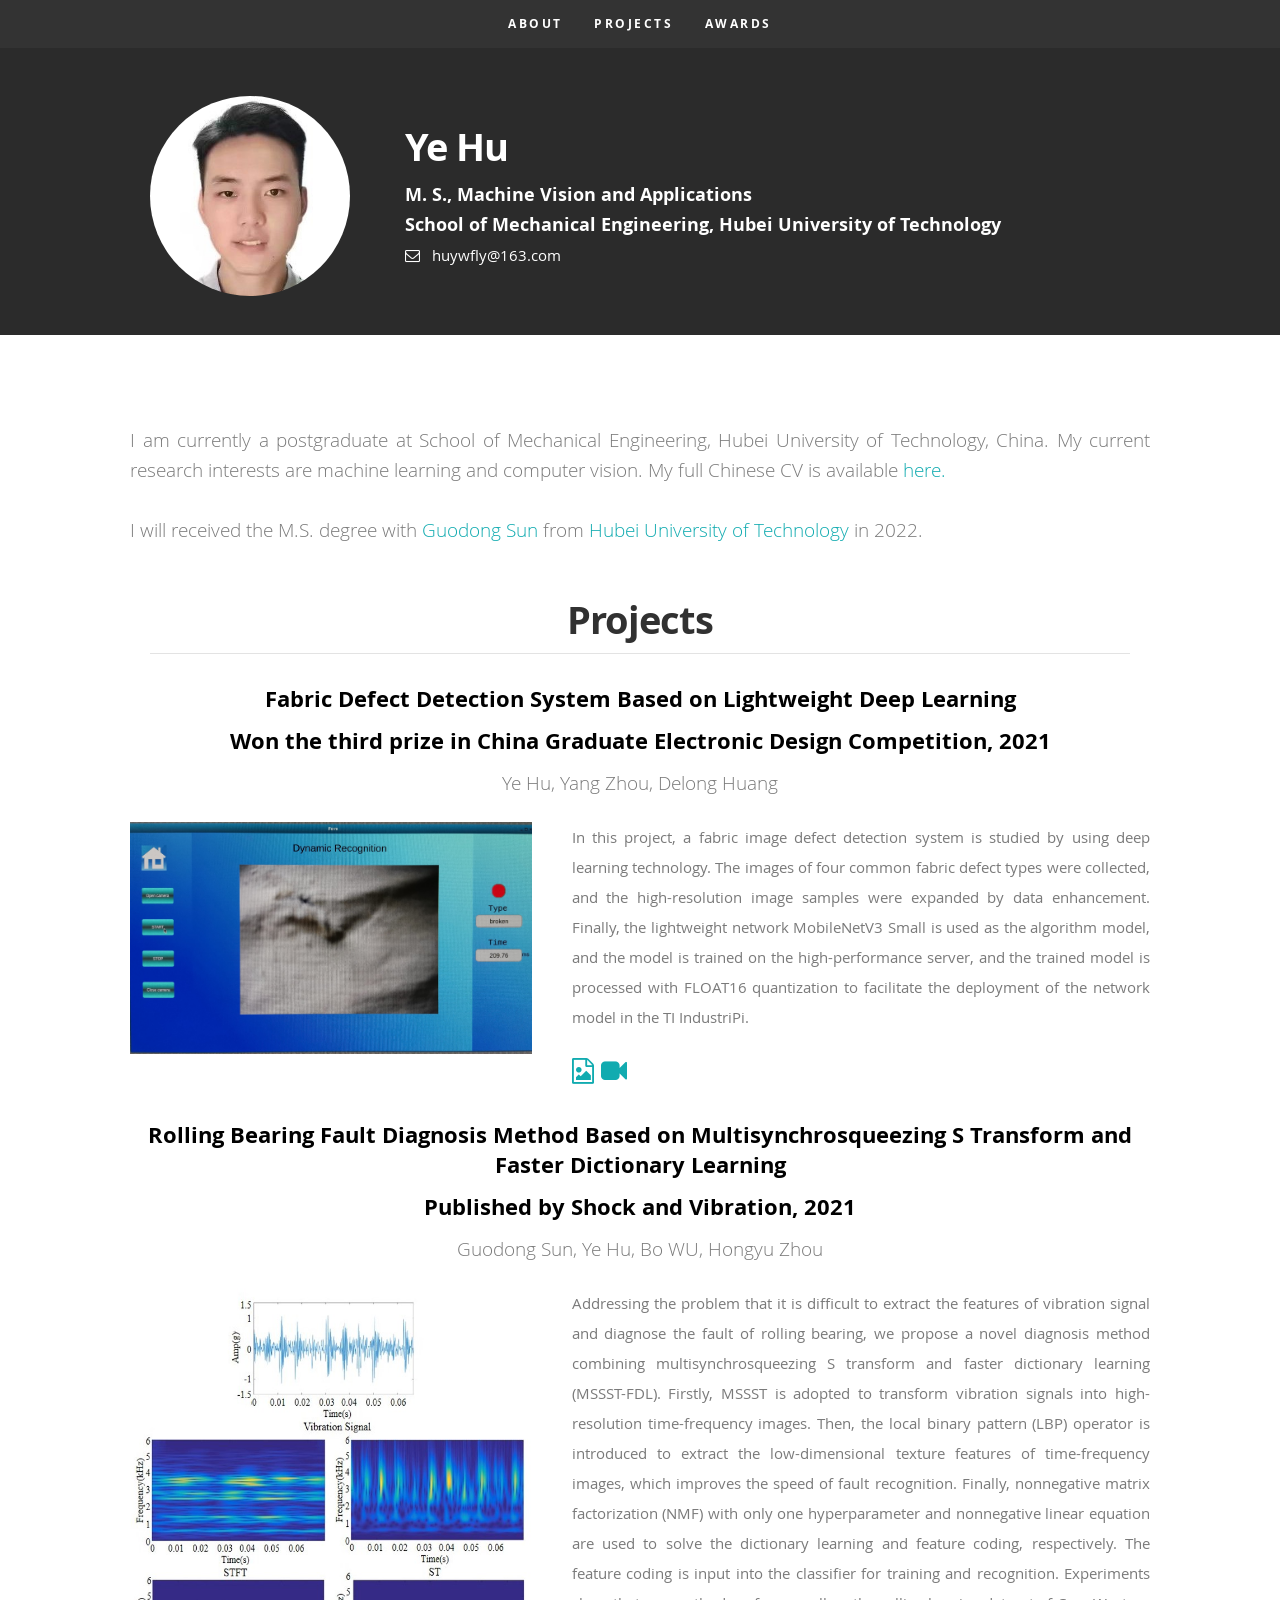
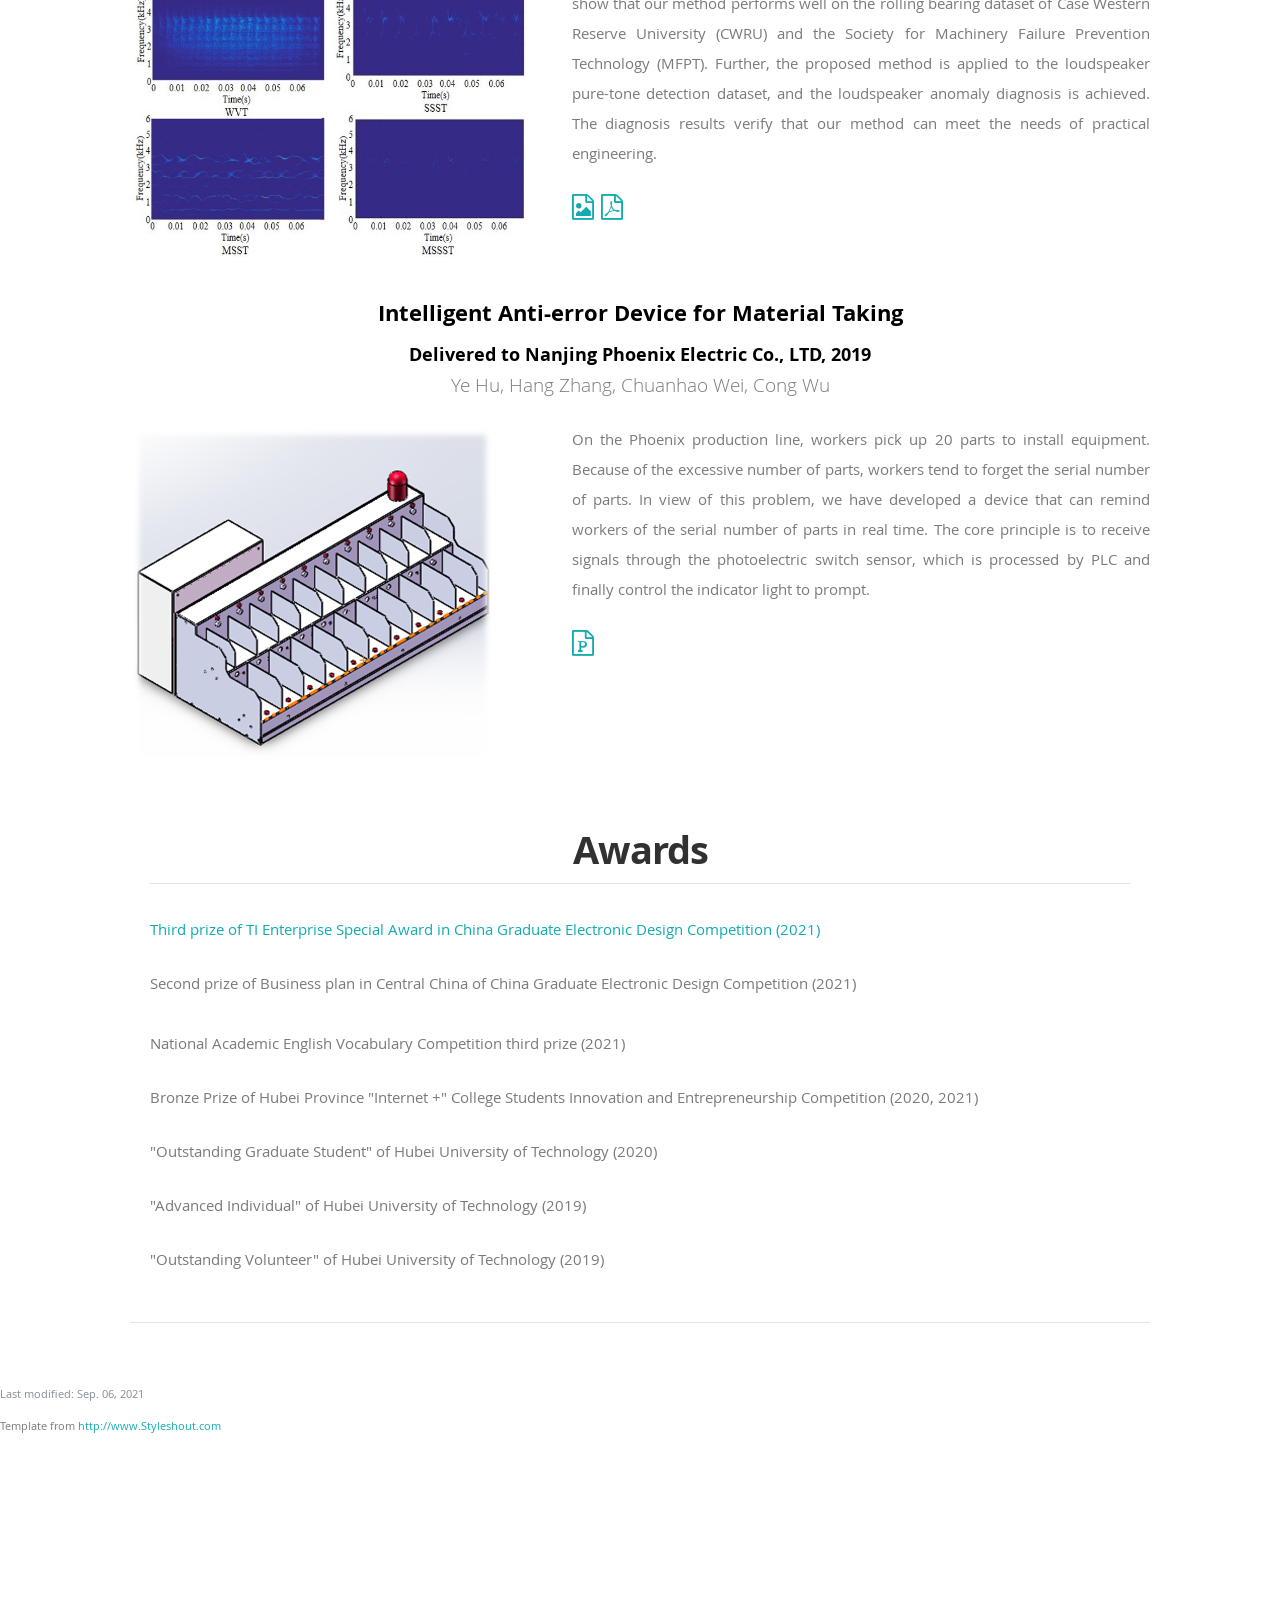
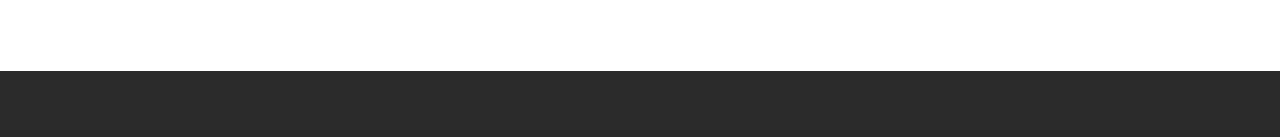
==== Homepage/index.html @ b139e978 "Update index.html" ====
<!DOCTYPE html>
<!--[if lt IE 8 ]><html class="no-js ie ie7" lang="en"> <![endif]-->
<!--[if IE 8 ]><html class="no-js ie ie8" lang="en"> <![endif]-->
<!--[if (gte IE 8)|!(IE)]><!--><html class="no-js" lang="en"> <!--<![endif]-->
<head>

   <!--- Basic Page Needs
   ================================================== -->
  <meta charset="utf-8">
	<title>Ye Hu</title>
	<meta name="description" content="Research and Personal Projects">
	<meta name="author" content="">

   <!-- Mobile Specific Metas
   ================================================== -->
	<meta name="viewport" content="width=device-width, initial-scale=1, maximum-scale=1">

	<!-- CSS
    ================================================== -->
   <link rel="stylesheet" href="css/default.css">
	 <link rel="stylesheet" href="css/layout.css">
   <link rel="stylesheet" href="css/academicons/css/academicons.css"/>
   <link rel="stylesheet" href="css/media-queries.css">
   <link rel="stylesheet" href="css/magnific-popup.css">

   <!-- Script
   ================================================== -->
	<script src="js/modernizr.js"></script>


</head>

<body>


   <!-- About Section
   ================================================== -->
   <section id="about">
      <nav id="nav-wrap">

        <a class="mobile-btn" href="#nav-wrap" title="Show navigation">Show navigation</a>
	      <a class="mobile-btn" href="#" title="Hide navigation">Hide navigation</a>

         <ul id="nav" class="nav">
            <li class="current"><a class="smoothscroll" href="#about">About</a></li>
            <li><a class="smoothscroll" href="#projects">Projects</a></li>
            <li><a class="smoothscroll" href="#award">Awards</a></li>
         </ul> <!-- end #nav -->

      </nav> <!-- end #nav-wrap -->

      <div class="row">

         <div class="three columns">

            <img class="profile-pic"  src="media/YeHu1.jpg" alt="" />

         </div>


         <div class="nine columns main-col">
             <h5><font color="white"><br></font></h5>

            <h1><font color="white">Ye Hu</font></h1>

            <h5> <font color="white">M. S., Machine Vision and Applications</font> </h5>
            <!-- <h5> <font color="white"> National Key Laboratory for Novel Software Technology </font> </h5> -->
            <h5> <font color="white"> School of Mechanical Engineering, Hubei University of Technology </font> </h5>

            <footer>
                <font color="white"><i class="fa fa-envelope-o"></i> &nbsp huywfly@163.com </font>
            </footer>
         </div> <!-- end #main-col-->

     </div> <!-- end #row-->
     <p class="scrolldown">
         <a class="smoothscroll" href="#about"><i class="icon-down-circle"></i></a>
      </p>


<section id="teaser">

 <div class="row add-bottom">
   <p align="justify" class="lead">
	I am currently a postgraduate at School of Mechanical Engineering, Hubei University of Technology, China. My current research interests are machine learning and computer vision. My full Chinese CV is available <a href="media/HuYe-CV.pdf" target="_blank" title="CV"> here. </a> </p>
   <p>

   <p align="justify" class="lead">
        I will received the M.S. degree
	with <a href="https://www.researchgate.net/profile/Guodong_Sun3?_sg=WZK4AkPD541eqlr3Gij_hDZLgZEmfrCxFa6KJIsqKO-LIuTt27BpvUiVWs1qx9PqzZ3tJYqsbjFt-tth2gmIdw">Guodong Sun</a> from
        <a href="https://tsme.hbut.edu.cn/info/1013/2082.htm">Hubei University of Technology</a> in 2022.  </p>
    <p>

 </div>


 <section id="projects">

    <div class="row add-bottom">

         <div class="twelve columns">

            <h1 align="center">Projects</h1>
            <hr>
	    <div class="row add-bottom">
              <h2 align=center> <font color="black"> Fabric Defect Detection System Based on Lightweight Deep Learning</font> </h2>
	      <h3 align=center> <font color="black">Won the third prize in China Graduate Electronic Design Competition, 2021</font> </h3>

              <p align="center", class="lead add-bottom">
                Ye Hu, Yang Zhou, Delong Huang
              </p>

                  <div class="row"> <div class="five columns">
                    <img src="media/YDS/FabricSoftware.jpg" >
                  </div>
                    <div class="seven columns">
                      <p align="justify" class="add-bottom">
                            In this project, a fabric image defect detection system is studied by using deep learning technology. The images of four common fabric defect types were collected, and the high-resolution image samples were expanded by data enhancement. Finally, the lightweight network MobileNetV3 Small is used as the algorithm model, and the model is trained on the high-performance server, and the trained model is processed with FLOAT16 quantization to facilitate the deployment of the network model in the TI IndustriPi.
                      </p>
                      <p class="paper-links" align="left">
                        <a href="media/YDS/FabricFinalPoster.pdf" target="_blank" title="Poster"><i class="fa fa-file-image-o"></i></a>
                        <a href="media/YDS/FabricVideo.mp4" target="_blank" title="Video"><i class="fa fa-video-camera"></i></a>
                      </p>
                    </div>
                </div>
	    </div>

            <div class="row add-bottom">
              <h2 align=center> <font color="black"> Rolling Bearing Fault Diagnosis Method Based on Multisynchrosqueezing S Transform and Faster Dictionary Learning </font> </h2>
	      <h3 align=center> <font color="black"> Published by Shock and Vibration, 2021 </font> </h3>

              <p align="center", class="lead add-bottom">
                Guodong Sun, Ye Hu, Bo WU, Hongyu Zhou
              </p>

                  <div class="row"> <div class="five columns">
                    <img src="media/MSSST-FDL/MSSST-FDLdisplay.jpg" >
                  </div>
                    <div class="seven columns">
                      <p align="justify" class="add-bottom">
                            Addressing the problem that it is difficult to extract the features of vibration signal and diagnose the fault of rolling bearing, we propose a novel diagnosis method combining multisynchrosqueezing S transform and faster dictionary learning (MSSST-FDL). Firstly, MSSST is adopted to transform vibration signals into high-resolution time-frequency images. Then, the local binary pattern (LBP) operator is introduced to extract the low-dimensional texture features of time-frequency images, which improves the speed of fault recognition. Finally, nonnegative matrix factorization (NMF) with only one hyperparameter and nonnegative linear equation are used to solve the dictionary learning and feature coding, respectively. The feature coding is input into the classifier for training and recognition. Experiments show that our method performs well on the rolling bearing dataset of Case Western Reserve University (CWRU) and the Society for Machinery Failure Prevention Technology (MFPT). Further, the proposed method is applied to the loudspeaker pure-tone detection dataset, and the loudspeaker anomaly diagnosis is achieved. The diagnosis results verify that our method can meet the needs of practical engineering.
                      </p>
                      <p class="paper-links" align="left">
                        <a href="media/MSSST-FDL/MSSST-FDLposter.pdf" target="_blank" title="Poster"><i class="fa fa-file-image-o"></i></a>
			      
                        <a href="media/MSSST-FDL/MSSST-FDLpaper.pdf" target="_blank" title="Paper"><i class="fa fa-file-pdf-o"></i></a>

                      </p>
                    </div>
                </div>
	    </div>
            <div class="row add-bottom">
              <h2 align=center> <font color="black">Intelligent Anti-error Device for Material Taking</font> </h2>
	      <h5 align=center> <font color="black"> Delivered to Nanjing Phoenix Electric Co., LTD, 2019 </font> </h5>

              <p align="center", class="lead add-bottom">
                Ye Hu, Hang Zhang, Chuanhao Wei, Cong Wu
              </p>

                  <div class="row"> <div class="five columns">
                    <img src="media/Supply/SupplyIMG.png" >
                  </div>
                    <div class="seven columns">
                      <p align="justify" class="add-bottom">
                          On the Phoenix production line, workers pick up 20 parts to install equipment.  Because of the excessive number of parts, workers tend to forget the serial number of parts.  In view of this problem, we have developed a device that can remind workers of the serial number of parts in real time. The core principle is to receive signals through the photoelectric switch sensor, which is processed by PLC and finally control the indicator light to prompt.
                      </p>
                      <p class="paper-links" align="left">
                        <a href="media/Supply/SupplyPPTdisplay.pptx" target="_blank" title="Download PPT"><i class="fa fa-file-powerpoint-o"></i></a>
                      </p>
                    </div>
                </div>
	    </div>

         </div>
         </div>

      </div> <!-- Row End-->

   </section> <!-- Publication Section End-->



   <!--section id="activity">

    <div class="row add-bottom">

         <div class="twelve columns">

            <h1 align="center">Activities</h1>
            <hr>

            <div class="row add-bottom">
                    <div class="twelve columns">
		      <p align="justify" class="add-bottom">
			 Review
                      </p>
		    </div>
             </div>
         </div>

      </div> <!-- Row End-->

   <!--/section> <!-- Publication Section End-->

   <!--<section id="teaching">

    <div class="row add-bottom">

         <div class="twelve columns">

            <h1 align="center">Teaching</h1>
            <hr>

            <div class="row add-bottom">
                    <div class="twelve columns">
		      <p align="justify" class="add-bottom">
			 Research Intern | Tencent Youtu Lab, Tencent, Shanghai, China | Feb. 2021 – Now.
			 (Advisor: Yuqiang Ren.  Topic: Object Detection.)
                      </p>
		    </div>
             </div>
         </div>

      </div> <!-- Row End-->

   <!--/section> <!-- Publication Section End-->

   <section id="award">

    <div class="row add-bottom">

         <div class="twelve columns">

            <h1 align="center">Awards</h1>
            <hr>

            <div class="row add-bottom">
                    <div class="twelve columns">
                      <p align="justify" class="add-bottom">
			            <a href="media/YDS/YDS-TI-Award.pdf" target="_blank" title="Award"> Third prize of TI Enterprise Special Award in China Graduate Electronic Design Competition (2021) </a>
                      </p>
                      <p>
                        Second prize of Business plan in Central China of China Graduate Electronic Design Competition (2021)
                      </p>
                      <p align="justify" class="add-bottom">
			            National Academic English Vocabulary Competition third prize (2021)
                      </p>
                      <p align="justify" class="add-bottom">
			            Bronze Prize of Hubei Province "Internet +" College Students Innovation and Entrepreneurship Competition (2020, 2021)
                      </p>
                      <p align="justify" class="add-bottom">
                        "Outstanding Graduate Student" of Hubei University of Technology  (2020)
                      </p>
                      <p align="justify" class="add-bottom">
                        "Advanced Individual" of Hubei University of Technology  (2019)
                      </p>
                      <p align="justify" class="add-bottom">
                        "Outstanding Volunteer" of Hubei University of Technology  (2019)
                      </p>
		    </div>
                </div>

              </div>
            <hr>
         </div>

      </div> <!-- Row End-->

   </section> <!-- Publication Section End-->

	<small> Last modified: Sep. 06, 2021 </small>
	<p>
        <small> Template from <a href="http://www.Styleshout.com">http://www.Styleshout.com</a> </small>
        </p>
	<!--<small> <span id="busuanzi_container_site_pv">
                    Total page views <span id="busuanzi_value_site_pv" class="white-color"></span>
        </span>
        <span id="busuanzi_container_site_uv">
                    ,&nbsp; number of visitors <span id="busuanzi_value_site_uv" class="white-color"></span>.
        </span></small>--!>
   <!-- Java Script
   ================================================== -->
   <script src="http://ajax.googleapis.com/ajax/libs/jquery/1.10.2/jquery.min.js"></script>
   <script>window.jQuery || document.write('<script src="js/jquery-1.10.2.min.js"><\/script>')</script>
   <script type="text/javascript" src="js/jquery-migrate-1.2.1.min.js"></script>
   <script async src="js/busuanzi.pure.mini.js"></script>

   <script src="js/jquery.flexslider.js"></script>
   <script src="js/waypoints.js"></script>
   <script src="js/jquery.fittext.js"></script>
   <script src="js/magnific-popup.js"></script>
   <script src="js/init.js"></script>
   <script>
  	(function(i,s,o,g,r,a,m){i['GoogleAnalyticsObject']=r;i[r]=i[r]||function(){
  	(i[r].q=i[r].q||[]).push(arguments)},i[r].l=1*new Date();a=s.createElement(o),
  	m=s.getElementsByTagName(o)[0];a.async=1;a.src=g;m.parentNode.insertBefore(a,m)
  	})(window,document,'script','https://www.google-analytics.com/analytics.js','ga');

	ga('create', 'UA-105425042-1', 'auto');
  	ga('send', 'pageview');
  </script>

<div style='width:400px;height:200px;margin:0 auto'>
<!--<a href="https://clustrmaps.com/site/1b7cl" title="Visit tracker"><img src="//www.clustrmaps.com/map_v2.png?d=wHZzsZcsBCB6HxOqmaDqDJX5oLT_yvrQ5HQx9agcvJo&cl=ffffff"></a>-->
<!--<script type="text/javascript" id="clustrmaps" src="//cdn.clustrmaps.com/map_v2.js?d=wHZzsZcsBCB6HxOqmaDqDJX5oLT_yvrQ5HQx9agcvJo&cl=ffffff&w=a"></script>-->
<!--<script type="text/javascript" id="clustrmaps" src="//cdn.clustrmaps.com/map_v2.js?d=ItPniLpvAlUyBKssdgFtKwBDg8lP1ao3ju4dmDzw6uA&cl=ffffff&w=a"></script>-->
<script type="text/javascript" id="clustrmaps" src="//clustrmaps.com/map_v2.js?d=tTMsWaOSBm1xJqnOZFCRHWyemYimfkjn01seRPaBtyw&cl=ffffff&w=a"></script></div>

</body>

</html>
---- Homepage/css/default.css ----
/*
=====================================================================
*   Ceevee v1.0 Default Stylesheet
*   url: styleshout.com
*   03-17-2014
=====================================================================

TOC:
a. Webfonts and Icon fonts
b. Reset
c. Default Styles
   1. Basic
   2. Typography
   3. Links
   4. Images
   5. Buttons
   6. Forms
d. Grid
e. Others
   1. Clearing
   2. Misc

=====================================================================  */

/* ------------------------------------------------------------------ */
/* a. Webfonts and Icon fonts
 ------------------------------------------------------------------ */

@import url("fonts.css");
@import url("fontello/css/fontello.css");
@import url("font-awesome/css/font-awesome.min.css");

/* ------------------------------------------------------------------
/* b. Reset
      Adapted from:
      Normalize.css - https://github.com/necolas/normalize.css/
      HTML5 Doctor Reset - html5doctor.com/html-5-reset-stylesheet/
/* ------------------------------------------------------------------ */

html, body, div, span, object, iframe,
h1, h2, h3, h4, h5, h6, p, blockquote, pre,
abbr, address, cite, code,
del, dfn, em, img, ins, kbd, q, samp,
small, strong, sub, sup, var,
b, i,
dl, dt, dd, ol, ul, li,
fieldset, form, label, legend,
table, caption, tbody, tfoot, thead, tr, th, td,
article, aside, canvas, details, figcaption, figure,
footer, header, hgroup, menu, nav, section, summary,
time, mark, audio, video {
   margin: 0;
   padding: 0;
   border: 0;
   outline: 0;
   font-size: 100%;
   vertical-align: baseline;
   background: transparent;
}

article,aside,details,figcaption,figure,
footer,header,hgroup,menu,nav,section {
   display: block;
}

audio,
canvas,
video {
   display: inline-block;
}

audio:not([controls]) {
   display: none;
   height: 0;
}

[hidden] { display: none; }

code, kbd, pre, samp {
   font-family: monospace, serif;
   font-size: 1em;
}

pre {
   white-space: pre;
   white-space: pre-wrap;
   word-wrap: break-word;
}

blockquote, q { quotes: &#8220 &#8220; }

blockquote:before, blockquote:after,
q:before, q:after {
   content: '';
   content: none;
}

ins {
   background-color: #ff9;
   color: #000;
   text-decoration: none;
}

mark {
   background-color: #A7F4F6;
   color: #555;
}

del { text-decoration: line-through; }

abbr[title], dfn[title] {
   border-bottom: 1px dotted;
   cursor: help;
}

table {
   border-collapse: collapse;
   border-spacing: 0;
}


/* ------------------------------------------------------------------ */
/* c. Default and Basic Styles
      Adapted from:
      Skeleton CSS Framework - http://www.getskeleton.com/
      Typeplate Typographic Starter Kit - http://typeplate.com/
/* ------------------------------------------------------------------ */

/*  1. Basic  ------------------------------------------------------- */

*,
*:before,
*:after {
   -moz-box-sizing: border-box;
   -webkit-box-sizing: border-box;
   box-sizing: border-box;
}

html {
   font-size: 62.5%;
   -webkit-font-smoothing: antialiased;
}

body {
   background: #fff;
   font-family: 'opensans-regular', sans-serif;
   font-weight: normal;
   font-size: 15px;
   line-height: 30px;
	color: #838C95;

   -webkit-font-smoothing: antialiased; /* Fix for webkit rendering */
	-webkit-text-size-adjust: 100%;
}

/*  2. Typography
       Vertical rhythm with leading derived from 6
--------------------------------------------------------------------- */

h1, h2, h3, h4, h5, h6 {
   color: #313131;
	font-family: 'opensans-bold', sans-serif;
   font-weight: normal;
}
h1 a, h2 a, h3 a, h4 a, h5 a, h6 a { font-weight: inherit; }
h1 { font-size: 38px; line-height: 42px; margin-bottom: 12px; letter-spacing: -1px; }
h2 { font-size: 28px; line-height: 36px; margin-bottom: 6px; }
h3 { font-size: 22px; line-height: 30px; margin-bottom: 12px; }
h4 { font-size: 20px; line-height: 30px; margin-bottom: 6px; }
h5 { font-size: 18px; line-height: 30px; }
h6 { font-size: 14px; line-height: 30px; }
.subheader { }

p { margin: 0 0 30px 0; }
p img { margin: 0; }
p.lead {
   font: 19px/36px 'opensans-light', sans-serif;
   margin-bottom: 18px;
}

/* for 'em' and 'strong' tags, font-size and line-height should be same with
the body tag due to rendering problems in some browsers */
em { font: 15px/30px 'opensans-italic', sans-serif; }
strong, b { font: 15px/30px 'opensans-bold', sans-serif; }
small { font-size: 11px; line-height: inherit; }

/*	Blockquotes */
blockquote {
   margin: 30px 0px;
   padding-left: 40px;
   position: relative;
}
blockquote:before {
   content: "\201C";
   opacity: 0.45;
   font-size: 80px;
   line-height: 0px;
   margin: 0;
   font-family: arial, sans-serif;

   position: absolute;
   top:  30px;
	left: 0;
}
blockquote p {
   font-family: 'librebaskerville-italic', serif;
   padding: 0;
   font-size: 18px;
   line-height: 36px;
}
blockquote cite {
   display: block;
   font-size: 12px;
   font-style: normal;
   line-height: 18px;
}
blockquote cite:before { content: "\2014 \0020"; }
blockquote cite a,
blockquote cite a:visited { color: #8B9798; border: none }

/* ---------------------------------------------------------------------
/*  Pull Quotes Markup
/*
    <aside class="pull-quote">
		<blockquote>
			<p></p>
		</blockquote>
	 </aside>
/*
/* --------------------------------------------------------------------- */
.pull-quote {
   position: relative;
	padding: 18px 30px 18px 0px;
}
.pull-quote:before,
.pull-quote:after {
	height: 1em;
	opacity: 0.45;
	position: absolute;
	font-size: 80px;
   font-family: Arial, Sans-Serif;
}
.pull-quote:before {
	content: "\201C";
	top:  33px;
	left: 0;
}
.pull-quote:after {
	content: '\201D';
	bottom: -33px;
	right: 0;
}
.pull-quote blockquote {
   margin: 0;
}
.pull-quote blockquote:before {
   content: none;
}

/* Abbreviations */
abbr {
   font-family: 'opensans-bold', sans-serif;
	font-variant: small-caps;
	text-transform: lowercase;
   letter-spacing: .5px;
	color: gray;
}
abbr:hover { cursor: help; }

/* drop cap */
.drop-cap:first-letter {
	float: left;
	margin: 0;
	padding: 14px 6px 0 0;
	font-size: 84px;
	font-family: /* Copperplate */ 'opensans-bold', sans-serif;
   line-height: 60px;
	text-indent: 0;
	background: transparent;
	color: inherit;
}

hr { border: solid #E3E3E3; border-width: 1px 0 0; clear: both; margin: 11px 0 30px; height: 0; }


/*  3. Links  ------------------------------------------------------- */

a, a:visited {
   text-decoration: none;
   outline: 0;
   color: #11ABB0;

   -webkit-transition: color .3s ease-in-out;
   -moz-transition: color .3s ease-in-out;
   -o-transition: color .3s ease-in-out;
   transition: color .3s ease-in-out;
}
a:hover, a:focus { color: #313131; }
p a, p a:visited { line-height: inherit; }


/*  4. List  --------------------------------------------------------- */

ul, ol { margin-bottom: 24px; margin-top: 12px; }
ul { list-style: none outside; }
ol { list-style: decimal; }
ol, ul.square, ul.circle, ul.disc { margin-left: 30px; }
ul.square { list-style: square outside; }
ul.circle { list-style: circle outside; }
ul.disc { list-style: disc outside; }
ul ul, ul ol,
ol ol, ol ul { margin: 6px 0 6px 30px; }
ul ul li, ul ol li,
ol ol li, ol ul li { margin-bottom: 6px; }
li { line-height: 18px; margin-bottom: 12px; }
ul.large li { }
li p { }

/* ---------------------------------------------------------------------
/*  Stats Tab Markup

    <ul class="stats-tabs">
		<li><a href="#">[value]<b>[name]</b></a></li>
	 </ul>

    Extend this object into your markup.
/*
/* --------------------------------------------------------------------- */
.stats-tabs {
   padding: 0;
   margin: 24px 0;
}
.stats-tabs li {
	display: inline-block;
	margin: 0 10px 18px 0;
	padding: 0 10px 0 0;
	border-right: 1px solid #ccc;
}
.stats-tabs li:last-child {
	margin: 0;
	padding: 0;
	border: none;
}
.stats-tabs li a {
	display: inline-block;
	font-size: 22px;
	font-family: 'opensans-bold', sans-serif;
   border: none;
   color: #313131;
}
.stats-tabs li a:hover {
   color:#11ABB0;
}
.stats-tabs li a b {
	display: block;
	margin: 6px 0 0 0;
	font-size: 13px;
	font-family: 'opensans-regular', sans-serif;
   color: #8B9798;
}

/* definition list */
dl { margin: 12px 0; }
dt { margin: 0; color:#11ABB0; }
dd { margin: 0 0 0 20px; }

/* Lining Definition Style Markup */
.lining dt,
.lining dd {
	display: inline;
	margin: 0;
}
.lining dt + dt:before,
.lining dd + dt:before {
	content: "\A";
	white-space: pre;
}
.lining dd + dd:before {
	content: ", ";
}
.lining dd:before {
	content: ": ";
	margin-left: -0.2em;
}

/* Dictionary Definition Style Markup */
.dictionary-style dt {
	display: inline;
	counter-reset: definitions;
}
.dictionary-style dt + dt:before {
	content: ", ";
	margin-left: -0.2em;
}
.dictionary-style dd {
	display: block;
	counter-increment: definitions;
}
.dictionary-style dd:before {
	content: counter(definitions, decimal) ". ";
}

/* Pagination */
.pagination {
   margin: 36px auto;
   text-align: center;
}
.pagination ul li {
   display: inline-block;
   margin: 0;
   padding: 0;
}
.pagination .page-numbers {
   font: 15px/18px 'opensans-bold', sans-serif;
   display: inline-block;
   padding: 6px 10px;
   margin-right: 3px;
   margin-bottom: 6px;
	color: #6E757C;
	background-color: #E6E8EB;

	-webkit-transition: all 200ms ease-in-out;
	-moz-transition: all 200ms ease-in-out;
	-o-transition: all 200ms ease-in-out;
	-ms-transition: all 200ms ease-in-out;
	transition: all 200ms ease-in-out;

   -moz-border-radius: 3px;
   -webkit-border-radius: 3px;
   -khtml-border-radius: 3px;
	border-radius: 3px;
}
.pagination .page-numbers:hover {
   background: #838A91;
   color: #fff;
}
.pagination .current,
.pagination .current:hover {
   background-color: #11ABB0;
   color: #fff;
}
.pagination .inactive,
.pagination .inactive:hover {
   background-color: #E6E8EB;
	color: #A9ADB2;
}
.pagination .prev, .pagination .next {}

/*  5. Images  --------------------------------------------------------- */

img {
   max-width: 100%;
   height: auto;
}
img.pull-right { margin: 12px 0px 0px 18px; }
img.pull-left { margin: 12px 18px 0px 0px; }

/*  6. Buttons  --------------------------------------------------------- */

.button,
.button:visited,
button,
input[type="submit"],
input[type="reset"],
input[type="button"] {
   font: 16px/30px 'opensans-bold', sans-serif;
   background: #11ABB0;
   display: inline-block;
	text-decoration: none;
   letter-spacing: 0;
   color: #fff;
	padding: 12px 20px;
	margin-bottom: 18px;
   border: none;
   cursor: pointer;
   height: auto;

   -webkit-transition: all .2s ease-in-out;
	-moz-transition: all .2s ease-in-out;
	-o-transition: all .2s ease-in-out;
	-ms-transition: all .2s ease-in-out;
	transition: all .2s ease-in-out;

   -moz-border-radius: 3px;
   -webkit-border-radius: 3px;
   -khtml-border-radius: 3px;
   border-radius: 3px;
}

.button:hover,
button:hover,
input[type="submit"]:hover,
input[type="reset"]:hover,
input[type="button"]:hover {
   background: #3d4145;
   color: #fff;
}

.button:active,
button:active,
input[type="submit"]:active,
input[type="reset"]:active,
input[type="button"]:active {
   background: #3d4145;
   color: #fff;
}

.button.full-width,
button.full-width,
input[type="submit"].full-width,
input[type="reset"].full-width,
input[type="button"].full-width {
	width: 100%;
	padding-left: 0 !important;
	padding-right: 0 !important;
	text-align: center;
}

/* Fix for odd Mozilla border & padding issues */
button::-moz-focus-inner,
input::-moz-focus-inner {
    border: 0;
    padding: 0;
}


/*  7. Forms  --------------------------------------------------------- */

form { margin-bottom: 24px; }
fieldset { margin-bottom: 24px; }

input[type="text"],
input[type="password"],
input[type="email"],
textarea,
select {
   display: block;
   padding: 18px 15px;
   margin: 0 0 24px 0;
   border: 0;
   outline: none;
   vertical-align: middle;
   min-width: 225px;
	max-width: 100%;
   font-size: 15px;
   line-height: 24px;
	color: #647373;
	background: #D3D9D9;

}

/* select { padding: 0;
   width: 220px;
   } */

input[type="text"]:focus,
input[type="password"]:focus,
input[type="email"]:focus,
textarea:focus {
   color: #B3B7BC;
	background-color: #3d4145;
}

textarea { min-height: 220px; }

label,
legend {
   font: 16px/24px 'opensans-bold', sans-serif;
	margin: 12px 0;
   color: #3d4145;
   display: block;
}
label span,
legend span {
	color: #8B9798;
   font: 14px/24px 'opensans-regular', sans-serif;
}

input[type="checkbox"],
input[type="radio"] {
    font-size: 15px;
    color: #737373;
}

input[type="checkbox"] { display: inline; }

/* ------------------------------------------------------------------ */
/* d. Grid
---------------------------------------------------------------------
   gutter = 40px.
/* ------------------------------------------------------------------ */

/* default
--------------------------------------------------------------- */
.row {
   width: 96%;
   max-width: 1020px;
   margin: 0 auto;
}
/* fixed width for IE8 */
.ie .row { width: 1000px ; }

.narrow .row { max-width: 980px; }

.row .row { width: auto; max-width: none; margin: 0 -20px; }

/* row clearing */
.row:before,
.row:after {
    content: " ";
    display: table;
}
.row:after {
    clear: both;
}

.column, .columns {
   position: relative;
   padding: 0 20px;
   min-height: 1px;
   float: left;
}
.column.centered, .columns.centered  {
    float: none;
    margin: 0 auto;
}

/* removed gutters */
.row.collapsed > .column,
.row.collapsed > .columns,
.column.collapsed, .columns.collapsed  { padding: 0; }

[class*="column"] + [class*="column"]:last-child { float: right; }
[class*="column"] + [class*="column"].end { float: right; }

/* column widths */
.row .one         { width: 8.33333%; }
.row .two         { width: 16.66667%; }
.row .three       { width: 25%; }
.row .four        { width: 33.33333%; }
.row .five        { width: 41.66667%; }
.row .six         { width: 50%; }
.row .seven       { width: 58.33333%; }
.row .eight       { width: 66.66667%; }
.row .nine        { width: 75%; }
.row .ten         { width: 83.33333%; }
.row .eleven      { width: 91.66667%; }
.row .twelve      { width: 100%; }

/* Offsets */
.row .offset-1    { margin-left: 8.33333%; }
.row .offset-2    { margin-left: 16.66667%; }
.row .offset-3    { margin-left: 25%; }
.row .offset-4    { margin-left: 33.33333%; }
.row .offset-5    { margin-left: 41.66667%; }
.row .offset-6    { margin-left: 50%; }
.row .offset-7    { margin-left: 58.33333%; }
.row .offset-8    { margin-left: 66.66667%; }
.row .offset-9    { margin-left: 75%; }
.row .offset-10   { margin-left: 83.33333%; }
.row .offset-11   { margin-left: 91.66667%; }

/* Push/Pull */
.row .push-1      { left: 8.33333%; }
.row .pull-1      { right: 8.33333%; }
.row .push-2      { left: 16.66667%; 	}
.row .pull-2      { right: 16.66667%; }
.row .push-3      { left: 25%; }
.row .pull-3      { right: 25%;	}
.row .push-4      { left: 33.33333%; }
.row .pull-4      { right: 33.33333%; }
.row .push-5      { left: 41.66667%; }
.row .pull-5      { right: 41.66667%; }
.row .push-6      { left: 50%; }
.row .pull-6      { right: 50%; }
.row .push-7      { left: 58.33333%; }
.row .pull-7      { right: 58.33333%; }
.row .push-8      { left: 66.66667%; 	}
.row .pull-8      { right: 66.66667%; }
.row .push-9      { left: 75%; }
.row .pull-9      { right: 75%; }
.row .push-10     { left: 83.33333%; }
.row .pull-10     { right: 83.33333%; }
.row .push-11     { left: 91.66667%; }
.row .pull-11     { right: 91.66667%; }

/* block grids
--------------------------------------------------------------------- */
.bgrid-sixths [class*="column"]   { width: 16.66667%; }
.bgrid-quarters [class*="column"] { width: 25%; }
.bgrid-thirds [class*="column"]   { width: 33.33333%; }
.bgrid-halves [class*="column"]   { width: 50%; }

[class*="bgrid"] [class*="column"] + [class*="column"]:last-child { float: left; }

/* Left clearing for block grid columns - columns that changes width in
different screen sizes. Allows columns with different heights to align
properly.
--------------------------------------------------------------------- */
.first { clear: left; }   /* first column in default screen */
.s-first { clear: none; } /* first column in smaller screens */

/* smaller screens
--------------------------------------------------------------- */
@media only screen and (max-width: 900px) {

   /* block grids on small screens */
   .s-bgrid-sixths [class*="column"]   { width: 16.66667%; }
   .s-bgrid-quarters [class*="column"] { width: 25%; }
   .s-bgrid-thirds [class*="column"]   { width: 33.33333%; }
   .s-bgrid-halves [class*="column"]   { width: 50%; }

   /* block grids left clearing */
   .first { clear: none; }
   .s-first { clear: left; }

}

/* mobile wide/smaller tablets
--------------------------------------------------------------- */
@media only screen and (max-width: 767px) {

   .row {
	   width: 460px;
	   margin: 0 auto;
      padding: 0;
	}
   .column, .columns {
	   width: auto !important;
	   float: none;
	   margin-left: 0;
	   margin-right: 0;
      padding: 0 30px;
   }
   .row .row { width: auto; max-width: none; margin: 0 -30px; }

   [class*="column"] + [class*="column"]:last-child { float: none; }
   [class*="bgrid"] [class*="column"] + [class*="column"]:last-child { float: none; }

   /* Offsets */
   .row .offset-1    { margin-left: 0%; }
   .row .offset-2    { margin-left: 0%; }
   .row .offset-3    { margin-left: 0%; }
   .row .offset-4    { margin-left: 0%; }
   .row .offset-5    { margin-left: 0%; }
   .row .offset-6    { margin-left: 0%; }
   .row .offset-7    { margin-left: 0%; }
   .row .offset-8    { margin-left: 0%; }
   .row .offset-9    { margin-left: 0%; }
   .row .offset-10   { margin-left: 0%; }
   .row .offset-11   { margin-left: 0%; }
}

/* mobile narrow
--------------------------------------------------------------- */
@media only screen and (max-width: 460px) {

   .row { width: auto; }

}

/* larger screens
--------------------------------------------------------------- */
@media screen and (min-width: 1200px) {

   .wide .row { max-width: 1180px; }

}

/* ------------------------------------------------------------------ */
/* e. Others
/* ------------------------------------------------------------------ */

/*  1. Clearing
    (http://nicolasgallagher.com/micro-clearfix-hack/
--------------------------------------------------------------------- */

.cf:before,
.cf:after {
    content: " ";
    display: table;
}
.cf:after {
    clear: both;
}

/*  2. Misc -------------------------------------------------------- */

.remove-bottom { margin-bottom: 0 !important; }
.half-bottom { margin-bottom: 12px !important; }
.add-bottom { margin-bottom: 24px !important; }
.no-border { border: none; }

.text-center  { text-align: center !important; }
.text-left    { text-align: left !important; }
.text-right   { text-align: right !important; }
.pull-left    { float: left !important; }
.pull-right   { float: right !important; }
.align-center {
	margin-left: auto !important;
	margin-right: auto !important;
	text-align: center !important;
}
---- Homepage/css/layout.css ----
/*
=====================================================================
*   Ceevee v1.0 Layout Stylesheet
*   url: styleshout.com
*   03-18-2014
=====================================================================

   TOC:
   a. General Styles
   b. Header Styles
   c. About Section
   d. research Section
   e. Portfolio Section
   f. Call To Action Section
   g. Testimonials Section
   h. Contact Section
   i. Footer

===================================================================== */

/* ------------------------------------------------------------------ */
/* a. General Styles
/* ------------------------------------------------------------------ */

body { background: #0f0f0f; }

/* ------------------------------------------------------------------ */
/* b. Header Styles
/* ------------------------------------------------------------------ */

header {
   position: relative;
   height: 800px;
   min-height: 500px;
   width: 100%;
   background: #161415 url(../images/header-background.jpg) no-repeat top center;
   background-size: cover !important;
	-webkit-background-size: cover !important;
   text-align: center;
   overflow: hidden;
}

/* vertically center banner section */
header:before {
   content: '';
   display: inline-block;
   vertical-align: middle;
   height: 100%;
}
header .banner {
   display: inline-block;
   vertical-align: middle;
   margin: 0 auto;
   width: 85%;
   padding-bottom: 30px;s
   text-align: center;
}

header .banner-text { width: 100%; }
header .banner-text h1 {
   font: 90px/1.1em 'opensans-bold', sans-serif;
   color: #fff;
   letter-spacing: -2px;
   margin: 0 auto 18px auto;
   text-shadow: 0px 1px 3px rgba(0, 0, 0, .8);
}
header .banner-text h3 {
   font: 18px/1.9em 'librebaskerville-regular', serif;
   color: #A8A8A8;
   margin: 0 auto;
   width: 70%;
   text-shadow: 0px 1px 2px rgba(0, 0, 0, .5);
}
header .banner-text h3 span,
header .banner-text h3 a {
   color: #fff;
}
header .banner-text hr {
   width: 60%;
   margin: 18px auto 24px auto;
   border-color: #2F2D2E;
   border-color: rgba(150, 150, 150, .1);
}

/* header social links */
header .social {
   margin: 24px 0;
   padding: 0;
   font-size: 30px;
   text-shadow: 0px 1px 2px rgba(0, 0, 0, .8);
}
header .social li {
   display: inline-block;
   margin: 0 15px;
   padding: 0;
}
header .social li a { color: #fff; }
header .social li a:hover { color: #11ABB0; }

/* scrolldown link */
header .scrolldown a {
   position: absolute;
   bottom: 30px;
   left: 50%;
   margin-left: -29px;
   color: #fff;
   display: block;
   height: 42px;
   width: 42px;
   font-size: 42px;
   line-height: 42px;
   color: #fff;
   border-radius: 100%;

   -webkit-transition: all .3s ease-in-out;
   -moz-transition: all .3s ease-in-out;
   -o-transition: all .3s ease-in-out;
   transition: all .3s ease-in-out;
}
header .scrolldown a:hover { color: #11ABB0; }

/* primary navigation
--------------------------------------------------------------------- */
#nav-wrap ul, #nav-wrap li, #nav-wrap a {
	 margin: 0;
	 padding: 0;
	 border: none;
	 outline: none;
}

/* nav-wrap */
#nav-wrap {
   font: 12px 'opensans-bold', sans-serif;
   width: 100%;
   text-transform: uppercase;
   letter-spacing: 2.5px;
   margin: 0 auto;
   z-index: 100;
   position: fixed;
   left: 0;
   top: 0;
}
.opaque { background-color: #333; }

/* hide toggle button */
#nav-wrap > a.mobile-btn { display: none; }

ul#nav {
   min-height: 48px;
   width: auto;

   /* center align the menu */
   text-align: center;
}
ul#nav li {
   position: relative;
   list-style: none;
   height: 48px;
   display: inline-block;
}

/* Links */
ul#nav li a {

/* 8px padding top + 8px padding bottom + 32px line-height = 48px */

   display: inline-block;
   padding: 8px 13px;
   line-height: 32px;
	text-decoration: none;
   text-align: left;
   color: #fff;

	-webkit-transition: color .2s ease-in-out;
	-moz-transition: color .2s ease-in-out;
	-o-transition: color .2s ease-in-out;
	-ms-transition: color .2s ease-in-out;
	transition: color .2s ease-in-out;
}

ul#nav li a:active { background-color: transparent !important; }
ul#nav li.current a { color: #F06000; }


/* ------------------------------------------------------------------ */
/* c. About Section
/* ------------------------------------------------------------------ */

#about {
   background: #2B2B2B;
   padding-top: 96px;
   padding-bottom: 66px;
   overflow: hidden;
}

#about a, #about a:visited  { color: #fff; }
#about a:hover, #about a:focus { color: #11ABB0; }

#about h2 {
   font: 22px/30px 'opensans-bold', sans-serif;
   color: #fff;
   margin-bottom: 12px;
}
#about p {
   line-height: 30px;
   color: #7A7A7A;
}
#about .profile-pic {
   position: relative;
   width: 200px;
   height: 200px;
   border-radius: 100%;
}
#about .contact-details { width: 41.66667%; }
#about .download {
   width: 58.33333%;
   padding-top: 6px;
}
#about .main-col { padding-right: 5%; }
#about .download .button {
   margin-top: 6px;
   background: #444;
}
#about .download .button:hover {
   background: #fff;
   color: #2B2B2B;
}
#about .download .button i {
   margin-right: 15px;
   font-size: 20px;
}


/* ------------------------------------------------------------------ */
/* d. research Section
/* ------------------------------------------------------------------ */

#research {
   background: #fff;
   padding-top: 90px;
   padding-bottom: 0px;
   overflow: hidden;
}

#research a, #research a:visited  { color: #11ABB0; }
#research a:hover, #research a:focus { color: #313131; }
/*
#research h1 {
   font: 18px/24px 'opensans-bold', sans-serif;
   text-transform: uppercase;
   letter-spacing: 1px;
}
#research h1 span {
   border-bottom: 3px solid #11ABB0;
   padding-bottom: 6px;
}
#research h3 {
   font: 25px/30px 'opensans-bold', sans-serif;
} */

#research .header-col { padding-top: 9px; }
#research .main-col { padding-right: 10%; }

.education, .work {
   margin-bottom: 48px;
   padding-bottom: 24px;
   border-bottom: 1px solid #E8E8E8;
}
#research .info {
   font: 16px/24px 'librebaskerville-italic', serif;
   color: #6E7881;
   margin-bottom: 18px;
   margin-top: 9px;
}
#research .info span {
   margin-right: 5px;
   margin-left: 5px;
}
#research .date {
   font: 15px/24px 'opensans-regular', sans-serif;
   margin-top: 6px;
}
/* ------------------------------------------------------------------ */
/* d. bio Section
/* ------------------------------------------------------------------ */

#bio {
   background: #2B2B2B;
   padding-top: 90px;
   padding-bottom: 0px;
   overflow: hidden;
}

#bio h1, #bio h2, #bio h3, #bio h4, #bio h5, #bio h6, #bio p {
    color: #fff;
}

#bio p {
    font-family: 'librebaskerville-italic', serif;
    padding: 0;
    font-size: 18px;
    line-height: 36px;
}
#bio a, #bio a:visited  { color: #11ABB0; }
#bio a:hover, #bio a:focus { color: #FFFFFF; }
/*
#research h1 {
   font: 18px/24px 'opensans-bold', sans-serif;
   text-transform: uppercase;
   letter-spacing: 1px;
}
#research h1 span {
   border-bottom: 3px solid #11ABB0;
   padding-bottom: 6px;
}
#research h3 {
   font: 25px/30px 'opensans-bold', sans-serif;
} */

#bio .header-col { padding-top: 9px; }
#bio .main-col { padding-right: 10%; }

#bio .info {
   font: 16px/24px 'librebaskerville-italic', serif;
   color: #6E7881;
   margin-bottom: 18px;
   margin-top: 9px;
}
#bio .info span {
   margin-right: 5px;
   margin-left: 5px;
}
#bio .date {
   font: 15px/24px 'opensans-regular', sans-serif;
   margin-top: 6px;
}

/* ------------------------------------------------------------------ */
/* d. teaser Section
/* ------------------------------------------------------------------ */

#teaser {
   background: #fff;
   padding-top: 90px;
   padding-bottom: 0px;
   overflow: hidden;
}

#teaser a, #teaser a:visited  { color: #11ABB0; }
#teaser a:hover, #teaser a:focus { color: #313131; }

p.lead {
   font: 19px/36px 'opensans-light', sans-serif;
   margin-bottom: 18px;
}

/*
#teaser h1 {
   font: 18px/24px 'opensans-bold', sans-serif;
   text-transform: uppercase;
   letter-spacing: 1px;
}
#teaser h1 span {
   border-bottom: 3px solid #11ABB0;
   padding-bottom: 6px;
}
#teaser h3 {
   font: 25px/30px 'opensans-bold', sans-serif;
} */

#teaser .header-col { padding-top: 9px; }
#teaser .main-col { padding-right: 10%; }

.education, .work {
   margin-bottom: 48px;
   padding-bottom: 24px;
   border-bottom: 1px solid #E8E8E8;
}
#teaser .info {
   font: 16px/24px 'librebaskerville-italic', serif;
   color: #6E7881;
   margin-bottom: 18px;
   margin-top: 9px;
}
#teaser .info span {
   margin-right: 5px;
   margin-left: 5px;
}
#teaser .date {
   font: 15px/24px 'opensans-regular', sans-serif;
   margin-top: 6px;
}


/*----------------------------------------------*/
/*	Skill Bars
/*----------------------------------------------*/

.bars {
	width: 95%;
	float: left;
	padding: 0;
	text-align: left;
}
.bars .skills {
  	margin-top: 36px;
   list-style: none;
}
.bars li {
   position: relative;
  	margin-bottom: 60px;
  	background: #ccc;
  	height: 42px;
  	border-radius: 3px;
}
.bars li em {
	font: 15px 'opensans-bold', sans-serif;
   color: #313131;
	text-transform: uppercase;
   letter-spacing: 2px;
	font-weight: normal;
   position: relative;
	top: -36px;
}
.bar-expand {
   position: absolute;
   left: 0;
   top: 0;

   margin: 0;
   padding-right: 24px;
  	background: #313131;
   display: inline-block;
  	height: 42px;
   line-height: 42px;
   border-radius: 3px 0 0 3px;
}

.photoshop {
  	width: 60%;
  	-moz-animation: photoshop 2s ease;
  	-webkit-animation: photoshop 2s ease;
}
.illustrator {
  	width: 55%;
  	-moz-animation: illustrator 2s ease;
  	-webkit-animation: illustrator 2s ease;
}
.wordpress {
  	width: 50%;
  	-moz-animation: wordpress 2s ease;
  	-webkit-animation: wordpress 2s ease;
}
.css {
  	width: 90%;
  	-moz-animation: css 2s ease;
  	-webkit-animation: css 2s ease;
}
.html5 {
  	width: 80%;
  	-moz-animation: html5 2s ease;
  	-webkit-animation: html5 2s ease;
}
.jquery {
  	width: 50%;
  	-moz-animation: jquery 2s ease;
  	-webkit-animation: jquery 2s ease;
}

@-moz-keyframes photoshop {
  0%   { width: 0px;  }
  100% { width: 60%;  }
}
@-moz-keyframes illustrator {
  0%   { width: 0px;  }
  100% { width: 55%;  }
}
@-moz-keyframes wordpress {
  0%   { width: 0px;  }
  100% { width: 50%;  }
}
@-moz-keyframes css {
  0%   { width: 0px;  }
  100% { width: 90%;  }
}
@-moz-keyframes html5 {
  0%   { width: 0px;  }
  100% { width: 80%;  }
}
@-moz-keyframes jquery {
  0%   { width: 0px;  }
  100% { width: 50%;  }
}

@-webkit-keyframes photoshop {
  0%   { width: 0px;  }
  100% { width: 60%;  }
}
@-webkit-keyframes illustrator {
  0%   { width: 0px;  }
  100% { width: 55%;  }
}
@-webkit-keyframes wordpress {
  0%   { width: 0px;  }
  100% { width: 50%;  }
}
@-webkit-keyframes css {
  0%   { width: 0px;  }
  100% { width: 90%;  }
}
@-webkit-keyframes html5 {
  0%   { width: 0px;  }
  100% { width: 80%;  }
}
@-webkit-keyframes jquery {
  0%   { width: 0px;  }
  100% { width: 50%;  }
}

/*--------------------------------------------------------------------*/
/* e. Publication Section
/* ------------------------------------------------------------------ */
#publication, #countdown {
   background: #fff;
   padding-top: 90px;
   padding-bottom: 0px;
   overflow: hidden;
}

#publication li, #countdown li {
   font: 19px/36px 'opensans-light', sans-serif;
   margin-bottom: 18px;
}

#publication a, #publication a:visited  { color: #11ABB0; }
#publication a:hover, #publication a:focus { color: #313131; }

#countdown a, #countdown a:visited  { color:  #313131; }
#countdown a:hover, #countdown a:focus { color: #11ABB0; }

/*
#research h1 {
   font: 18px/24px 'opensans-bold', sans-serif;
   text-transform: uppercase;
   letter-spacing: 1px;
}
#research h1 span {
   border-bottom: 3px solid #11ABB0;
   padding-bottom: 6px;
}
#research h3 {
   font: 25px/30px 'opensans-bold', sans-serif;
} */

#publication .header-col { padding-top: 9px; }
#publication .main-col { padding-right: 10%; }

#publication .info {
   font: 16px/24px 'librebaskerville-italic', serif;
   color: #6E7881;
   margin-bottom: 18px;
   margin-top: 9px;
}
#publication .info span {
   margin-right: 5px;
   margin-left: 5px;
}
#publication .date {
   font: 15px/24px 'opensans-regular', sans-serif;
   margin-top: 6px;
}


/* ------------------------------------------------------------------ */
/* e. Portfolio Section
/* ------------------------------------------------------------------ */

#portfolio {
   background: #ebeeee;
   padding-top: 90px;
   padding-bottom: 60px;
}
#portfolio h1 {
   font: 15px/24px 'opensans-semibold', sans-serif;
   text-transform: uppercase;
   letter-spacing: 1px;
   text-align: center;
   margin-bottom: 48px;
   color: #95A3A3;
}

/* Portfolio Content */
#portfolio-wrapper .columns { margin-bottom: 36px; }
.portfolio-item .item-wrap {
   background: #fff;
   overflow: hidden;
   position: relative;

   -webkit-transition: all 0.3s ease-in-out;
	-moz-transition: all 0.3s ease-in-out;
	-o-transition: all 0.3s ease-in-out;
	-ms-transition: all 0.3s ease-in-out;
	transition: all 0.3s ease-in-out;
}
.portfolio-item .item-wrap a {
   display: block;
   cursor: pointer;
}

/* overlay */
.portfolio-item .item-wrap .overlay {
   position: absolute;
   left: 0;
   top: 0;
   width: 100%;
   height: 100%;

	opacity: 0;
	-moz-opacity: 0;
	filter:alpha(opacity=0);

   -webkit-transition: opacity 0.3s ease-in-out;
	-moz-transition: opacity 0.3s ease-in-out;
	-o-transition: opacity 0.3s ease-in-out;
	transition: opacity 0.3s ease-in-out;

   background: url(../images/overlay-bg.png) repeat;
}
.portfolio-item .item-wrap .link-icon {
   display: block;
   color: #fff;
   height: 30px;
   width: 30px;
   font-size: 18px;
   line-height: 30px;
   text-align: center;

   opacity: 0;
	-moz-opacity: 0;
	filter:alpha(opacity=0);

   -webkit-transition: opacity 0.3s ease-in-out;
	-moz-transition: opacity 0.3s ease-in-out;
	-o-transition: opacity 0.3s ease-in-out;
	transition: opacity 0.3s ease-in-out;

   position: absolute;
   top: 50%;
   left: 50%;
   margin-left: -15px;
   margin-top: -15px;
}
.portfolio-item .item-wrap img {
   vertical-align: bottom;
}
.portfolio-item .portfolio-item-meta { padding: 18px }
.portfolio-item .portfolio-item-meta h5 {
   font: 14px/21px 'opensans-bold', sans-serif;
   color: #fff;
}
.portfolio-item .portfolio-item-meta p {
   font: 12px/18px 'opensans-light', sans-serif;
   color: #c6c7c7;
   margin-bottom: 0;
}

/* on hover */
.portfolio-item:hover .overlay {
	opacity: 1;
	-moz-opacity: 1;
	filter:alpha(opacity=100);
}
.portfolio-item:hover .link-icon {
   opacity: 1;
	-moz-opacity: 1;
	filter:alpha(opacity=100);
}

/* popup modal */
.popup-modal {
	max-width: 550px;
	background: #fff;
	position: relative;
	margin: 0 auto;
}
.popup-modal .description-box { padding: 12px 36px 18px 36px; }
.popup-modal .description-box h4 {
   font: 15px/24px 'opensans-bold', sans-serif;
	margin-bottom: 12px;
   color: #111;
}
.popup-modal .description-box p {
	font: 14px/24px 'opensans-regular', sans-serif;
   color: #A1A1A1;
   margin-bottom: 12px;
}
.popup-modal .description-box .categories {
   font: 11px/21px 'opensans-light', sans-serif;
   color: #A1A1A1;
   text-transform: uppercase;
   letter-spacing: 2px;
   display: block;
   text-align: left;
}
.popup-modal .description-box .categories i {
   margin-right: 8px;
}
.popup-modal .link-box {
   padding: 18px 36px;
   background: #111;
   text-align: left;
}
.popup-modal .link-box a {
   color: #fff;
	font: 11px/21px 'opensans-bold', sans-serif;
	text-transform: uppercase;
   letter-spacing: 3px;
   cursor: pointer;
}
.popup-modal a:hover {	color: #00CCCC; }
.popup-modal a.popup-modal-dismiss { margin-left: 24px; }


/* fadein/fadeout effect for modal popup
/* ------------------------------------------------------------------ */

/* content at start */
.mfp-fade.mfp-wrap .mfp-content .popup-modal {
   opacity: 0;
   -webkit-transition: all 200ms ease-in-out;
	-moz-transition: all 200ms ease-in-out;
	-o-transition: all 200ms ease-in-out;
	-ms-transition: all 200ms ease-in-out;
   transition: all 200ms ease-in-out;
}
/* content fadein */
.mfp-fade.mfp-wrap.mfp-ready .mfp-content .popup-modal {
   opacity: 1;
}
/* content fadeout */
.mfp-fade.mfp-wrap.mfp-removing .mfp-content .popup-modal {
   opacity: 0;
}

/* ------------------------------------------------------------------ */
/* f. Call To Action Section
/* ------------------------------------------------------------------ */

#call-to-action {
   background: #212121;
   padding-top: 66px;
   padding-bottom: 48px;
}
#call-to-action h1 {
   font: 18px/24px 'opensans-bold', sans-serif;
   text-transform: uppercase;
   letter-spacing: 3px;
   color: #fff;
}
#call-to-action h1 span { display: none; }
#call-to-action .header-col h1:before {
   font-family: 'FontAwesome';
   content: "\f0ac";
	padding-right: 10px;
	font-size: 72px;
   line-height: 72px;
   text-align: left;
   float: left;
   color: #fff;
}
#call-to-action .action {
   margin-top: 12px;
}
#call-to-action h2 {
   font: 28px/36px 'opensans-bold', sans-serif;
   color: #EBEEEE;
   margin-bottom: 6px;
}
#call-to-action h2 a {
   color: inherit;
}
#call-to-action p {
   color: #636363;
   font-size: 17px;
}
/*#
call-to-action .button {
	color:#fff;
   background: #0D0D0D;
}
*/
#call-to-action .button:hover,
#call-to-action .button:active {
   background: #FFFFFF;
   color: #0D0D0D;
}
#call-to-action p span {
	font-family: 'opensans-semibold', sans-serif;
	color: #D8D8D8;
}

/* ------------------------------------------------------------------
/* g. Testimonials
/* ------------------------------------------------------------------ */

#testimonials {
   background: #1F1F1F url(../images/testimonials-bg.jpg) no-repeat center center;
   background-size: cover !important;
	-webkit-background-size: cover !important;
   background-attachment: fixed;

   position: relative;
   min-height: 200px;
   width: 100%;
   overflow: hidden;
}
#testimonials .text-container {
   padding-top: 96px;
   padding-bottom: 66px;
}
#testimonials h1 {
   font: 18px/24px 'opensans-bold', sans-serif;
   text-transform: uppercase;
   letter-spacing: 3px;
   color: #fff;
}
#testimonials h1 span { display: none; }
#testimonials .header-col { padding-top: 9px; }
#testimonials .header-col h1:before {
   font-family: 'FontAwesome';
   content: "\f10d";
	padding-right: 10px;
	font-size: 72px;
   line-height: 72px;
   text-align: left;
   float: left;
   color: #fff;
}

/*	Blockquotes */
#testimonials blockquote {
   margin: 0 0px 30px 0px;
   padding-left: 0;
   position: relative;
   text-shadow: 0px 1px 3px rgba(0, 0, 0, 1);
}
#testimonials blockquote:before { content: none; }
#testimonials blockquote p {
   font-family: 'librebaskerville-italic', serif;
   padding: 0;
   font-size: 24px;
   line-height: 48px;
   color: #fff
}
#testimonials blockquote cite {
   display: block;
   font-size: 12px;
   font-style: normal;
   line-height: 18px;
   color: #fff;
}
#testimonials blockquote cite:before { content: "\2014 \0020"; }
#testimonials blockquote cite a,
#testimonials blockquote cite a:visited { color: #8B9798; border: none }

/* Flex Slider
/* ------------------------------------------------------------------ */

/* Reset */
.flexslider a:active,
.flexslider a:focus  { outline: none; }
.slides,
.flex-control-nav,
.flex-direction-nav { margin: 0; padding: 0; list-style: none; }
.slides li { margin: 0; padding: 0;}

/* Necessary Styles */
.flexslider {
   position: relative;
   zoom: 1;
   margin: 0;
   padding: 0;
}
.flexslider .slides { zoom: 1; }
.flexslider .slides > li { position: relative; }

/* Hide the slides before the JS is loaded. Avoids image jumping */
.flexslider .slides > li { display: none; -webkit-backface-visibility: hidden; }
/* Suggested container for slide animation setups. Can replace this with your own */
.flex-container { zoom: 1; position: relative; }

/* Clearfix for .slides */
.slides:before,
.slides:after {
   content: " ";
   display: table;
}
.slides:after {
   clear: both;
}

/* No JavaScript Fallback */
/* If you are not using another script, such as Modernizr, make sure you
 * include js that eliminates this class on page load */
.no-js .slides > li:first-child { display: block; }

/* Slider Styles */
.slides { zoom: 1; }
.slides > li {
   /*margin-right: 5px; */
   overflow: hidden;
}

/* Control Nav */
.flex-control-nav {
    width: 100%;
    position: absolute;
    bottom: -20px;
    text-align: left;
}
.flex-control-nav li {
    margin: 0 6px;
    display: inline-block;
    zoom: 1;
    *display: inline;
}
.flex-control-paging li a {
    width: 12px;
    height: 12px;
    display: block;
    background: #ddd;
    background: rgba(255, 255, 255, .3);
    cursor: pointer;
    text-indent: -9999px;
    -webkit-border-radius: 20px;
    -moz-border-radius: 20px;
    -o-border-radius: 20px;
    border-radius: 20px;
    box-shadow: inset 0 0 3px rgba(255, 255, 255, .3);
}
.flex-control-paging li a:hover {
    background: #CCC;
    background: rgba(255, 255, 255, .7);
}
.flex-control-paging li a.flex-active {
    background: #fff;
    background: rgba(255, 255, 255, .9);
    cursor: default;
}

/* ------------------------------------------------------------------ */
/* h. Contact Section
/* ------------------------------------------------------------------ */

#contact {
   background: #191919;
   padding-top: 0px;
   padding-bottom: 0px;
   color: #636363;
}
#contact .section-head { margin-bottom: 42px; }

#contact a, #contact a:visited  { color: #11ABB0; }
#contact a:hover, #contact a:focus { color: #fff; }

#contact h1 {
   font: 18px/24px 'opensans-bold', sans-serif;
   text-transform: uppercase;
   letter-spacing: 3px;
   color: #EBEEEE;
   margin-bottom: 6px;
}
#contact h1 span { display: none; }
#contact h1:before {
   font-family: 'FontAwesome';
   content: "\f0e0";
	padding-right: 10px;
	font-size: 72px;
   line-height: 72px;
   text-align: left;
   float: left;
   color: #ebeeee;
}

#contact h4 {
   font: 16px/24px 'opensans-bold', sans-serif;
   color: #EBEEEE;
   margin-bottom: 6px;
}
#contact p.lead {
   font: 18px/36px 'opensans-light', sans-serif;
   padding-right: 3%;
}
#contact .header-col { padding-top: 6px; }


/* contact form */
#contact form { margin-bottom: 30px; }
#contact label {
   font: 15px/24px 'opensans-bold', sans-serif;
   margin: 12px 0;
   color: #EBEEEE;
	display: inline-block;
	float: left;
   width: 26%;
}
#contact input,
#contact textarea,
#contact select {
   padding: 18px 20px;
	color: #eee;
	background: #373233;
	margin-bottom: 42px;
	border: 0;
	outline: none;
   font-size: 15px;
   line-height: 24px;
   width: 65%;
}
#contact input:focus,
#contact textarea:focus,
#contact select:focus {
	color: #fff;
	background-color: #11ABB0;
}
#contact button.submit {
	text-transform: uppercase;
	letter-spacing: 3px;
	color:#fff;
   background: #0D0D0D;
	border: none;
   cursor: pointer;
   height: auto;
   display: inline-block;
	border-radius: 3px;
   margin-left: 26%;
}
#contact button.submit:hover {
	color: #0D0D0D;
	background: #fff;
}
#contact span.required {
	color: #11ABB0;
	font-size: 13px;
}
#message-warning, #message-success {
   display: none;
	background: #0F0F0F;
	padding: 24px 24px;
	margin-bottom: 36px;
   width: 65%;
   margin-left: 26%;
}
#message-warning { color: #D72828; }
#message-success { color: #11ABB0; }

#message-warning i,
#message-success i {
   margin-right: 10px;
}
#image-loader {
   display: none;
   position: relative;
   left: 18px;
   top: 17px;
}


/* Twitter Feed */
#twitter {
   margin-top: 12px;
   padding: 0;
}
#twitter li {
   margin: 6px 0px 12px 0;
   line-height: 30px;
}
#twitter li span {
   display: block;
}
#twitter li b a {
   font: 13px/36px 'opensans-regular', Sans-serif;
   color: #474747 !important;
   border: none;
}


.paper-links {
   margin: 10px 0 10px 0;
   padding: 0;
   font-size: 26px;
}
foot

/* ------------------------------------------------------------------ */
/* i. Footer
/* ------------------------------------------------------------------ */

footer {
   padding-top: 0px;
   margin-bottom: 0px;
   color: #303030;
   font-size: 14px;
   /*text-align: center;*/
   position: relative;
}

footer a, footer a:visited { color: #525252; }
footer a:hover, footer a:focus { color: #fff; }

/* copyright */
footer .copyright {
    margin: 0;
    padding: 0;
 }
footer .copyright li {
    display: inline-block;
    margin: 0;
    padding: 0;
    line-height: 24px;
}
.ie footer .copyright li {
   display: inline;
}
footer .copyright li:before {
    content: "\2022";
    padding-left: 10px;
    padding-right: 10px;
    color: #095153;
}
footer .copyright  li:first-child:before {
    display: none;
}

/* social links */
footer .social-links {
   margin: 18px 0 30px 0;
   padding: 0;
   font-size: 60px;
}
footer .social-links li {
    display: inline-block;
    margin: 0;
    padding: 0;
    margin-left: 24px;
    color: #F06000;
}

footer .social-links li:first-child { margin-left: 0; }

/* Go To Top Button */
#go-top {
	position: absolute;
	top: -24px;
   left: 50%;
   margin-left: -30px;
}
#go-top a {
	text-decoration: none;
	border: 0 none;
	display: block;
	width: 60px;
	height: 60px;
	background-color: #525252;

	-webkit-transition: all 0.2s ease-in-out;
   -moz-transition: all 0.2s ease-in-out;
   -o-transition: all 0.2s ease-in-out;
   -ms-transition: all 0.2s ease-in-out;
   transition: all 0.2s ease-in-out;

   color: #fff;
   font-size: 21px;
   line-height: 60px;
 	border-radius: 100%;
}
#go-top a:hover { background-color: #0F9095; }
---- Homepage/css/media-queries.css ----
/* ==================================================================

*   Ceevee Media Queries
*   url: styleshout.com
*   03-18-2014

/* ================================================================== */


/* screenwidth less than 1024px
--------------------------------------------------------------------- */
@media only screen and (max-width: 1024px) {

    /* header styles
   ------------------------------------------------------------------ */
   header .banner-text h1 {
      font: 80px/1.1em 'opensans-bold', sans-serif;
      letter-spacing: -1px;
      margin: 0 auto 12px auto;
   }

}

/* screenwidth less than 900px
--------------------------------------------------------------------- */
@media only screen and (max-width: 900px) {

    /* header styles
   ------------------------------------------------------------------ */
   header .banner { padding-bottom: 12px; }
   header .banner-text h1 {
      font: 78px/1.1em 'opensans-bold', sans-serif;
      letter-spacing: -1px;      
   }
   header .banner-text h3 {
      font: 17px/1.9em 'librebaskerville-regular', serif;
      width: 80%;
   }
   header .banner-text hr {
      width: 65%;
      margin: 12px auto;
   }
   /* nav-wrap */
   #nav-wrap {
      font: 11px 'opensans-bold', sans-serif;
      letter-spacing: 1.5px;
   }


   /* About Section
   ------------------------------------------------------------------- */
   #about .profile-pic {
      width: 114px;
      height: 114px;
      margin-left: 12px;
   }
   #about .contact-details { width: 50%; }
   #about .download { width: 50%; }

   /* Resume Section
   ------------------------------------------------------------------- */
   #resume h1 { font: 16px/24px 'opensans-bold', sans-serif; }
   #resume .main-col { padding-right: 5%; }   

   /* Testimonials Section
   ------------------------------------------------------------------- */
   #testimonials .header-col h1:before {
      font-size: 66px;
      line-height: 66px;
   }
   #testimonials blockquote p {
      font-size: 22px;
      line-height: 46px;      
   }

    /* Call to Action Section
   ------------------------------------------------------------------- */
   #call-to-action .header-col h1:before {
      font-size: 66px;
      line-height: 66px;
   }

   /* Contact Section
   ------------------------------------------------------------------- */
   #contact .section-head { margin-bottom: 30px; }
   #contact .header-col h1:before {
      font-size: 66px;
      line-height: 66px;
   }
   #contact .section-head p.lead { font: 17px/33px opensans-light, sans-serif; }


}

/* mobile wide/smaller tablets
---------------------------------------------------------------------- */

@media only screen and (max-width: 767px) {

   /* mobile navigation
   -------------------------------------------------------------------- */
   #nav-wrap {
      font: 12px 'opensans-bold', sans-serif;
      background: transparent !important;
      letter-spacing: 1.5px;  
      width: auto;
      position: fixed;
      top: 0;
      right: 0;
   }
   #nav-wrap > a {
	   width: 48px;
		height: 48px;
		text-align: left;
		background-color: #CC5200;
		position: relative;
      border: none;
      float: right;

      font: 0/0 a;
      text-shadow: none;
      color: transparent;

      position: relative;
      top: 0px;
      right: 30px;
   }

	#nav-wrap > a:before,
   #nav-wrap > a:after {
	   position: absolute;
		border: 2px solid #fff;
		top: 35%;
		left: 25%;
		right: 25%;
		content: '';
	}
   #nav-wrap > a:after { top: 60%; }

   /* toggle buttons */
	#nav-wrap:not( :target ) > a:first-of-type,
	#nav-wrap:target > a:last-of-type  {
	   display: block;
	}

   /* hide menu panel */
   #nav-wrap ul#nav {
      height: auto;
		display: none;
      clear: both;
      width: auto; 
      float: right;     

      position: relative;
      top: 12px;
      right: 0;
   }

   /* display menu panels */
	#nav-wrap:target > ul#nav	{
	   display: block;
      padding: 30px 20px 48px 20px;
      background: #1f2024;
      margin: 0 30px;
      clear: both;
   }

   ul#nav li {
      display: block;
      height: auto;      
      margin: 0 auto; 
      padding: 0 4%;           
      text-align: left;
      border-bottom: 1px solid #2D2E34;
      border-bottom-style: dotted; 
   }
  
   ul#nav li a {  
      display: block;    
      margin: 0;
      padding: 0;      
      margin: 12px 0; 
      line-height: 16px; /* reset line-height from 48px */
      border: none;
   }  


   /* Header Styles
   -------------------------------------------------------------------- */
   header .banner {
      padding-bottom: 12px;
      padding-top: 6px;
   }
   header .banner-text h1 { font: 68px/1.1em 'opensans-bold', sans-serif; }
   header .banner-text h3 {
      font: 16px/1.9em 'librebaskerville-regular', serif;
      width: 85%;
   }
   header .banner-text hr {
      width: 80%;
      margin: 18px auto;
   }

   /* header social links */
   header .social {
      margin: 18px 0 24px 0;
      font-size: 24px;
      line-height: 36px;      
   }
   header .social li { margin: 0 10px; }

    /* scrolldown link */
   header .scrolldown { display: none; }


   /* About Section
   -------------------------------------------------------------------- */
   #about .profile-pic { display: none; }
   #about .download .button {
      width: 100%;
      text-align: center;
      padding: 15px 20px;
   }
   #about .main-col { padding-right: 30px; }


   /* Resume Section
   --------------------------------------------------------------------- */
   #resume .header-col {
      padding-top: 0;
      margin-bottom: 48px;
      text-align: center;
   }
   #resume h1 { letter-spacing: 3px; }
   #resume .main-col { padding-right: 30px; }
   #resume h3, #resume .info { text-align: center; }
      
   .bars { width: 100%; }


   /* Call To Action Section
   /* ----------------------------------------------------------------- */
   #call-to-action { text-align: center; }
   #call-to-action h1 {
      font: 16px/24px 'opensans-bold', sans-serif;
      text-align: center;
      margin-bottom: 30px;
      text-shadow: 0px 1px 3px rgba(0, 0, 0, 1);
   }
   #call-to-action h1 span { display: block; }
   #call-to-action .header-col h1:before { content: none; }
   #call-to-action p { font-size: 15px; }


   /* Portfolio Section
   /* ----------------------------------------------------------------- */
   #portfolio-wrapper .columns { margin-bottom: 40px; }
   .popup-modal {	max-width: 85%; }


   /* Testimonials Section
   ----------------------------------------------------------------------- */
   #testimonials .text-container { text-align: center; }
   #testimonials h1 {
      font: 16px/24px 'opensans-bold', sans-serif;
      text-align: center;
      margin-bottom: 30px;
      text-shadow: 0px 1px 3px rgba(0, 0, 0, 1);
   }
   #testimonials h1 span { display: block; }
   #testimonials .header-col h1:before { content: none; }
   #testimonials blockquote { padding-bottom: 24px; }
   #testimonials blockquote p {
      font-size: 20px;
      line-height: 42px;      
   }

   /* Control Nav */
   .flex-control-nav {
      text-align: center;
      margin-left: -30px;
   }


   /* contact Section
   ----------------------------------------------------------------------- */
   #contact { padding-bottom: 66px; }
   #contact .section-head { margin-bottom: 12px; }
   #contact .section-head h1 {
      font: 16px/24px 'opensans-bold', sans-serif;            
      text-align: center;   
      margin-bottom: 30px;
      text-shadow: 0px 1px 3px rgba(0, 0, 0, 1);
   }  
   #contact h1 span { display: block; }
   #contact .header-col { padding-top: 0; }
   #contact .header-col h1:before { content: none;	}
   #contact .section-head p.lead { text-align: center;}

   /* form */
   #contact label {
      float: none;
      width: 100%;
   }
   #contact input,
   #contact textarea,
   #contact select {
     	margin-bottom: 6px;    	
      width: 100%;
   }
   #contact button.submit { margin: 30px 0 24px 0; }
   #message-warning, #message-success {
      width: 100%;
      margin-left: 0;
   }


   /* footer
   ------------------------------------------------------------------------ */
  
   /* copyright */
   footer .copyright li:before { content: none; }
   footer .copyright li { margin-right: 12px; }

   /* social links */
   footer .social-links { font-size: 22px; }
   footer .social-links li { margin-left: 18px; }

   /* Go To Top Button */
   #go-top { margin-left: -22px; }
   #go-top a {
   	width: 54px;
   	height: 54px;
      font-size: 18px;
      line-height: 54px;
   }


}

/* mobile narrow
  -------------------------------------------------------------------------- */

@media only screen and (max-width: 480px) {

   /* mobile navigation
   -------------------------------------------------------------------- */
   #nav-wrap ul#nav { width: auto; float: none; }

   /* header styles
   -------------------------------------------------------------------- */
   header .banner { padding-top: 24px; }
   header .banner-text h1 {
      font: 40px/1.1em 'opensans-bold', sans-serif;      
      margin: 0 auto 24px auto;
   }
   header .banner-text h3 {
      font: 14px/1.9em 'librebaskerville-regular', sans-serif;
      width: 90%;
   }
  
   /* header social links */
   header .social { font-size: 20px;}
   header .social li { margin: 0 6px; }

   /* footer
   ------------------------------------------------------------------------ */

   /* social links */
   footer .social-links { font-size: 20px; }
   footer .social-links li { margin-left: 14px; }   

}
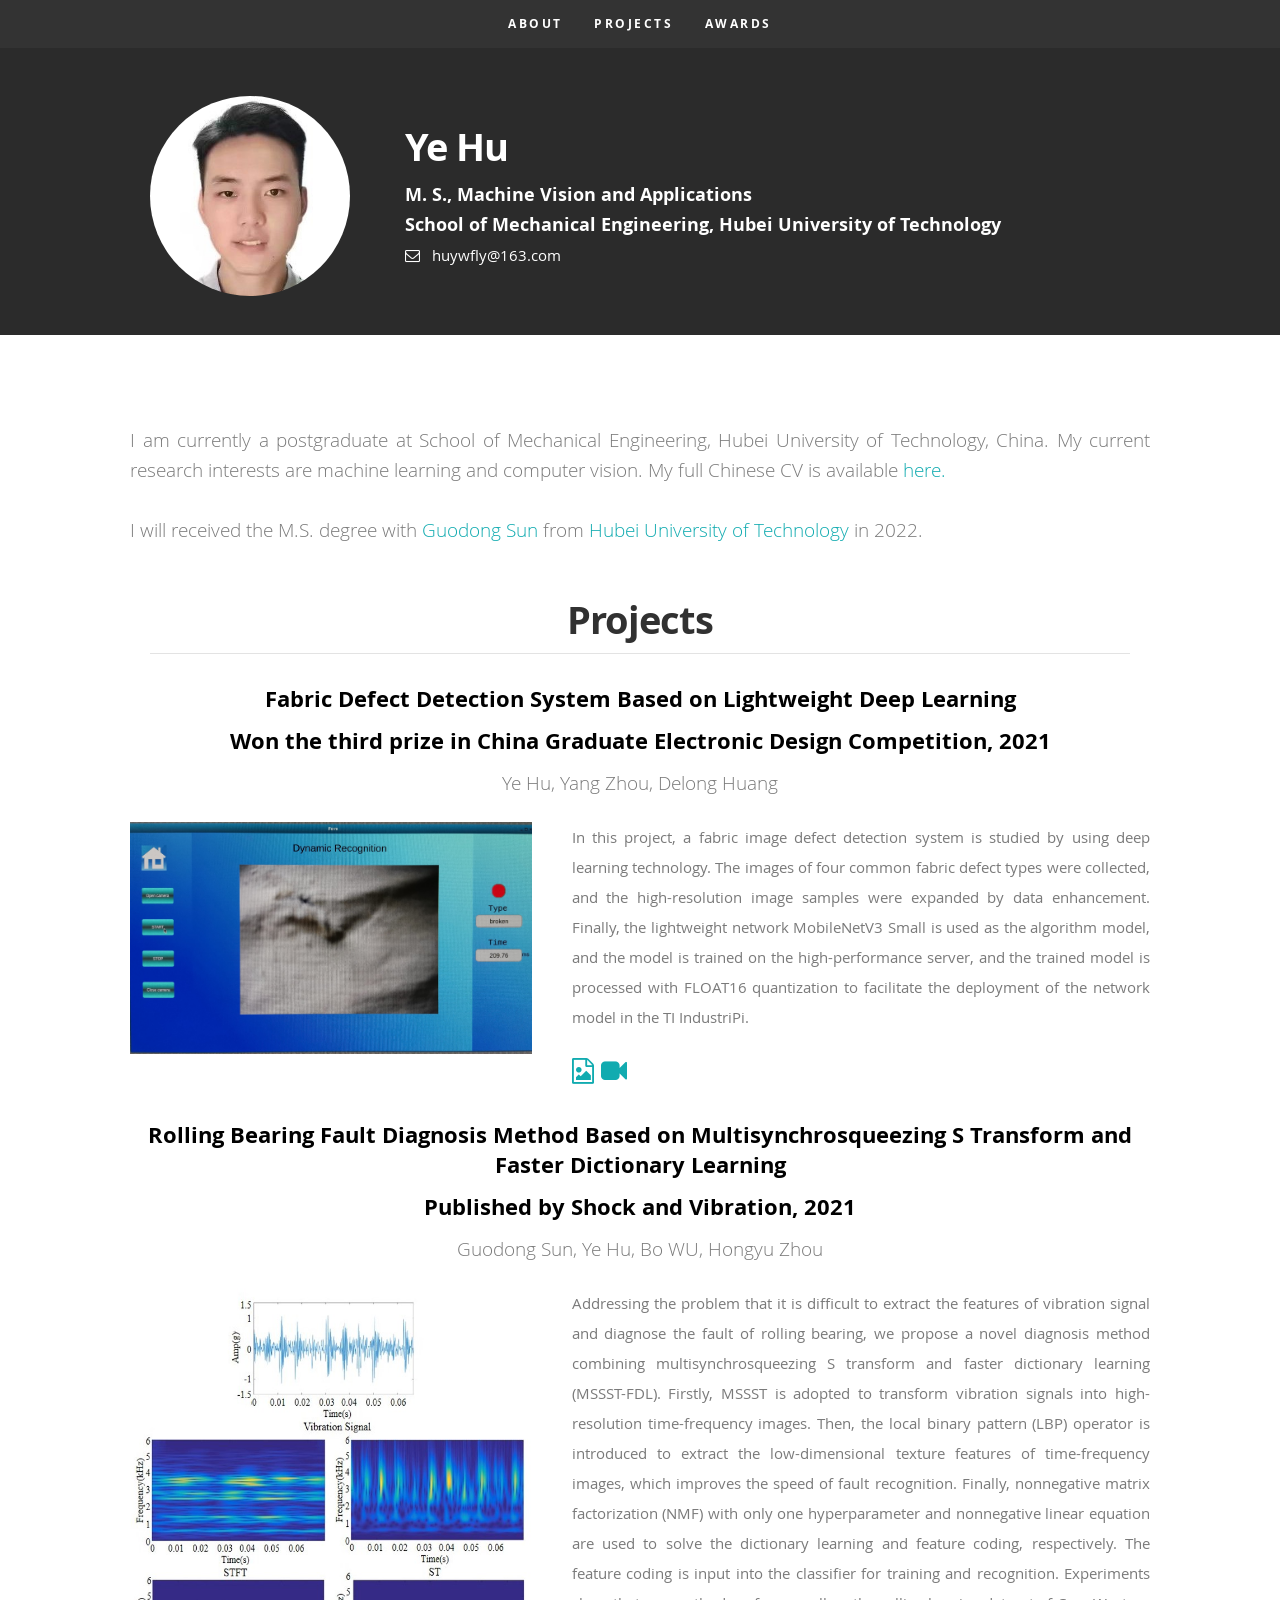
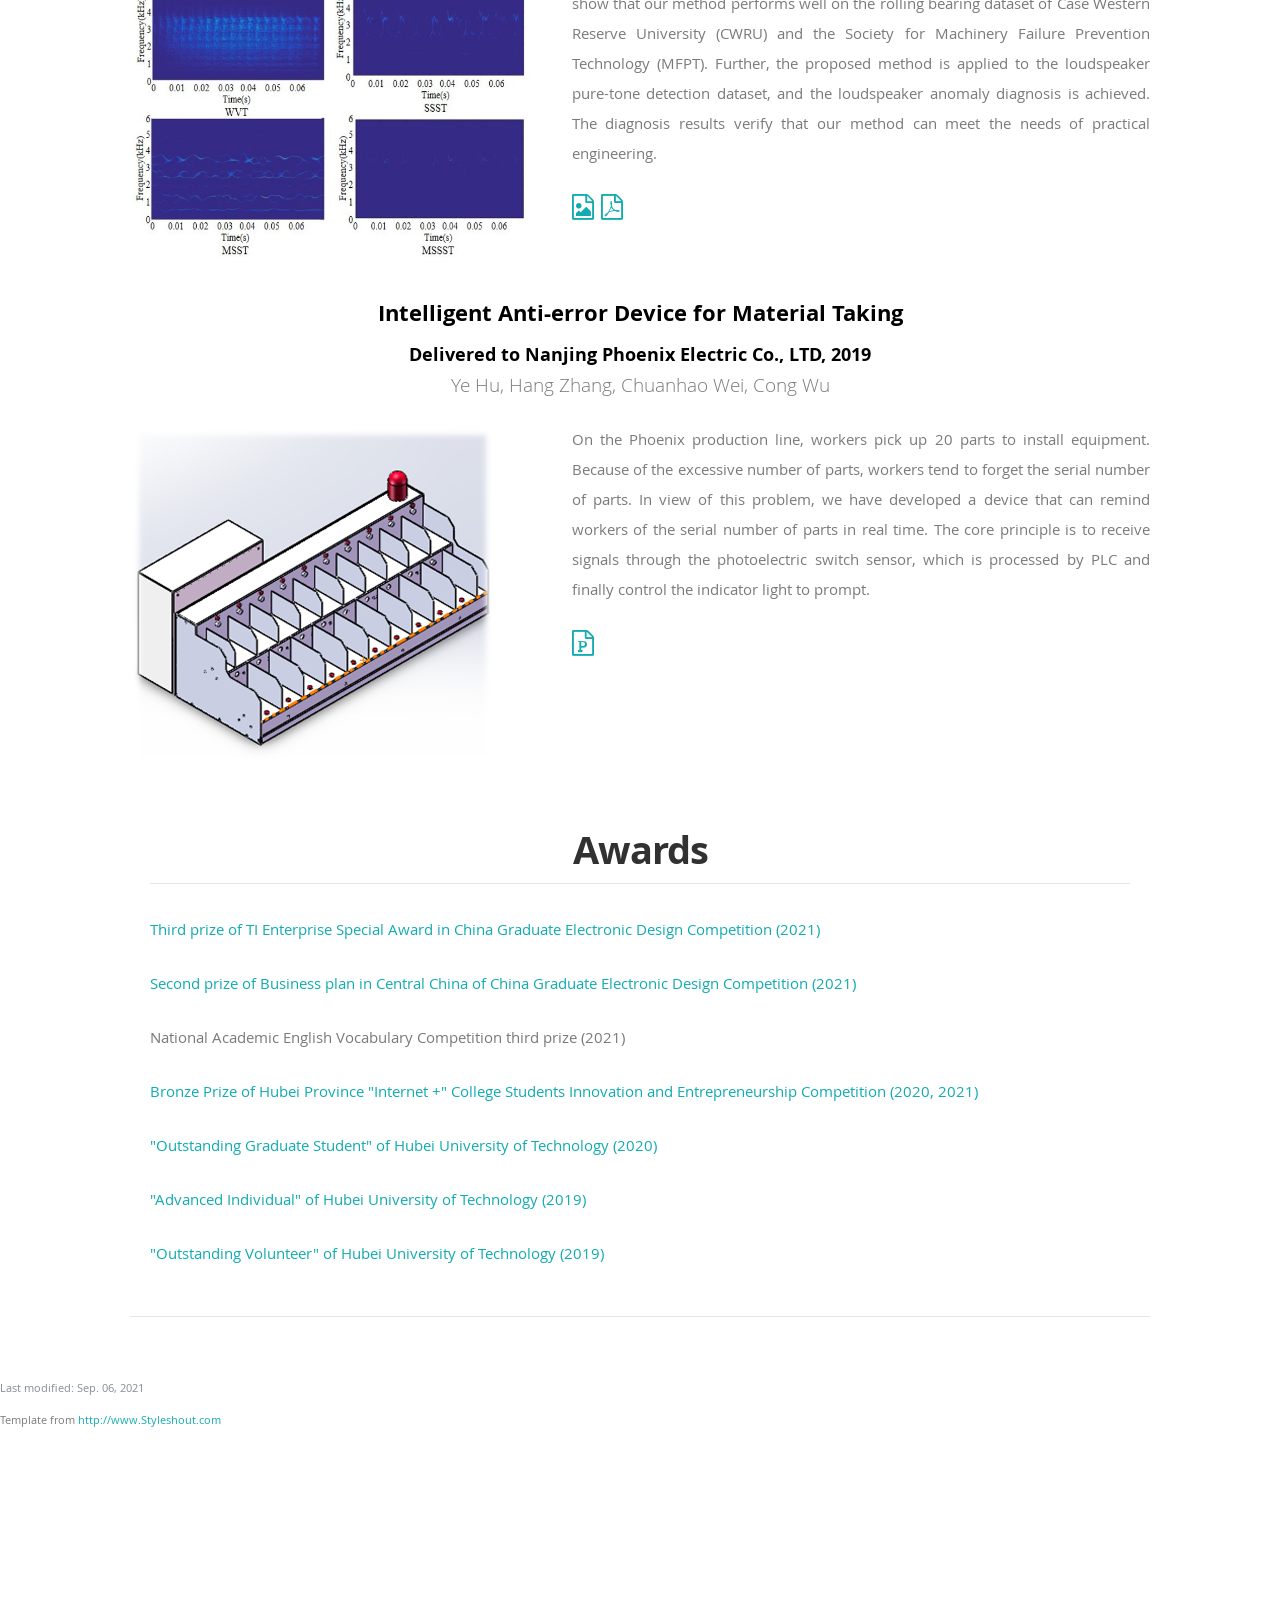
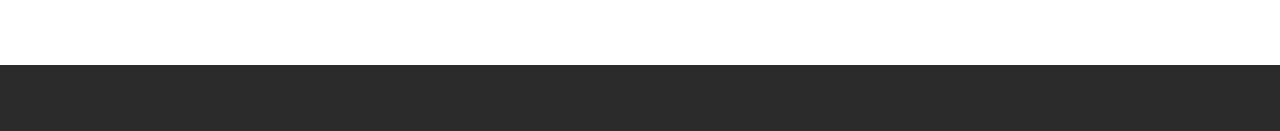
==== commit e0ee7678: "Update index.html" ====
--- a/Homepage/index.html
+++ b/Homepage/index.html
@@ -237,25 +237,25 @@
             <div class="row add-bottom">
                     <div class="twelve columns">
                       <p align="justify" class="add-bottom">
-			            <a href="media/YDS/YDS-TI-Award.pdf" target="_blank" title="Award"> Third prize of TI Enterprise Special Award in China Graduate Electronic Design Competition (2021) </a>
-                      </p>
-                      <p>
-                        Second prize of Business plan in Central China of China Graduate Electronic Design Competition (2021)
-                      </p>
-                      <p align="justify" class="add-bottom">
-			            National Academic English Vocabulary Competition third prize (2021)
-                      </p>
-                      <p align="justify" class="add-bottom">
-			            Bronze Prize of Hubei Province "Internet +" College Students Innovation and Entrepreneurship Competition (2020, 2021)
-                      </p>
-                      <p align="justify" class="add-bottom">
-                        "Outstanding Graduate Student" of Hubei University of Technology  (2020)
-                      </p>
-                      <p align="justify" class="add-bottom">
-                        "Advanced Individual" of Hubei University of Technology  (2019)
-                      </p>
-                      <p align="justify" class="add-bottom">
-                        "Outstanding Volunteer" of Hubei University of Technology  (2019)
+			 <a href="media/YDS-TI-Certificate.pdf" target="_blank" title="Award"> Third prize of TI Enterprise Special Award in China Graduate Electronic Design Competition (2021) </a>
+                      </p>
+                      <p align="justify" class="add-bottom">
+			<a href="media/YDS-Business-Certificate.pdf" target="_blank" title="Award"> Second prize of Business plan in Central China of China Graduate Electronic Design Competition (2021) </a>
+                      </p>
+                      <p align="justify" class="add-bottom">
+		        National Academic English Vocabulary Competition third prize (2021)
+                      </p>
+                      <p align="justify" class="add-bottom">
+			<a href="media/Internet Certificate.pdf" target="_blank" title="Award">  Bronze Prize of Hubei Province "Internet +" College Students Innovation and Entrepreneurship Competition (2020, 2021) </a>
+                      </p>
+                      <p align="justify" class="add-bottom">
+			 <a href="media/Outstanding Graduate Student Certificate.pdf" target="_blank" title="Award">  "Outstanding Graduate Student" of Hubei University of Technology  (2020) </a>
+                      </p>
+                      <p align="justify" class="add-bottom">
+			 <a href="media/Advanced Individual Certificate.pdf" target="_blank" title="Award">  "Advanced Individual" of Hubei University of Technology  (2019) </a>
+                      </p>
+                      <p align="justify" class="add-bottom">
+			 <a href="media/Outstanding Volunteer Certificate.pdf" target="_blank" title="Award">  "Outstanding Volunteer" of Hubei University of Technology  (2019) </a>
                       </p>
 		    </div>
                 </div>
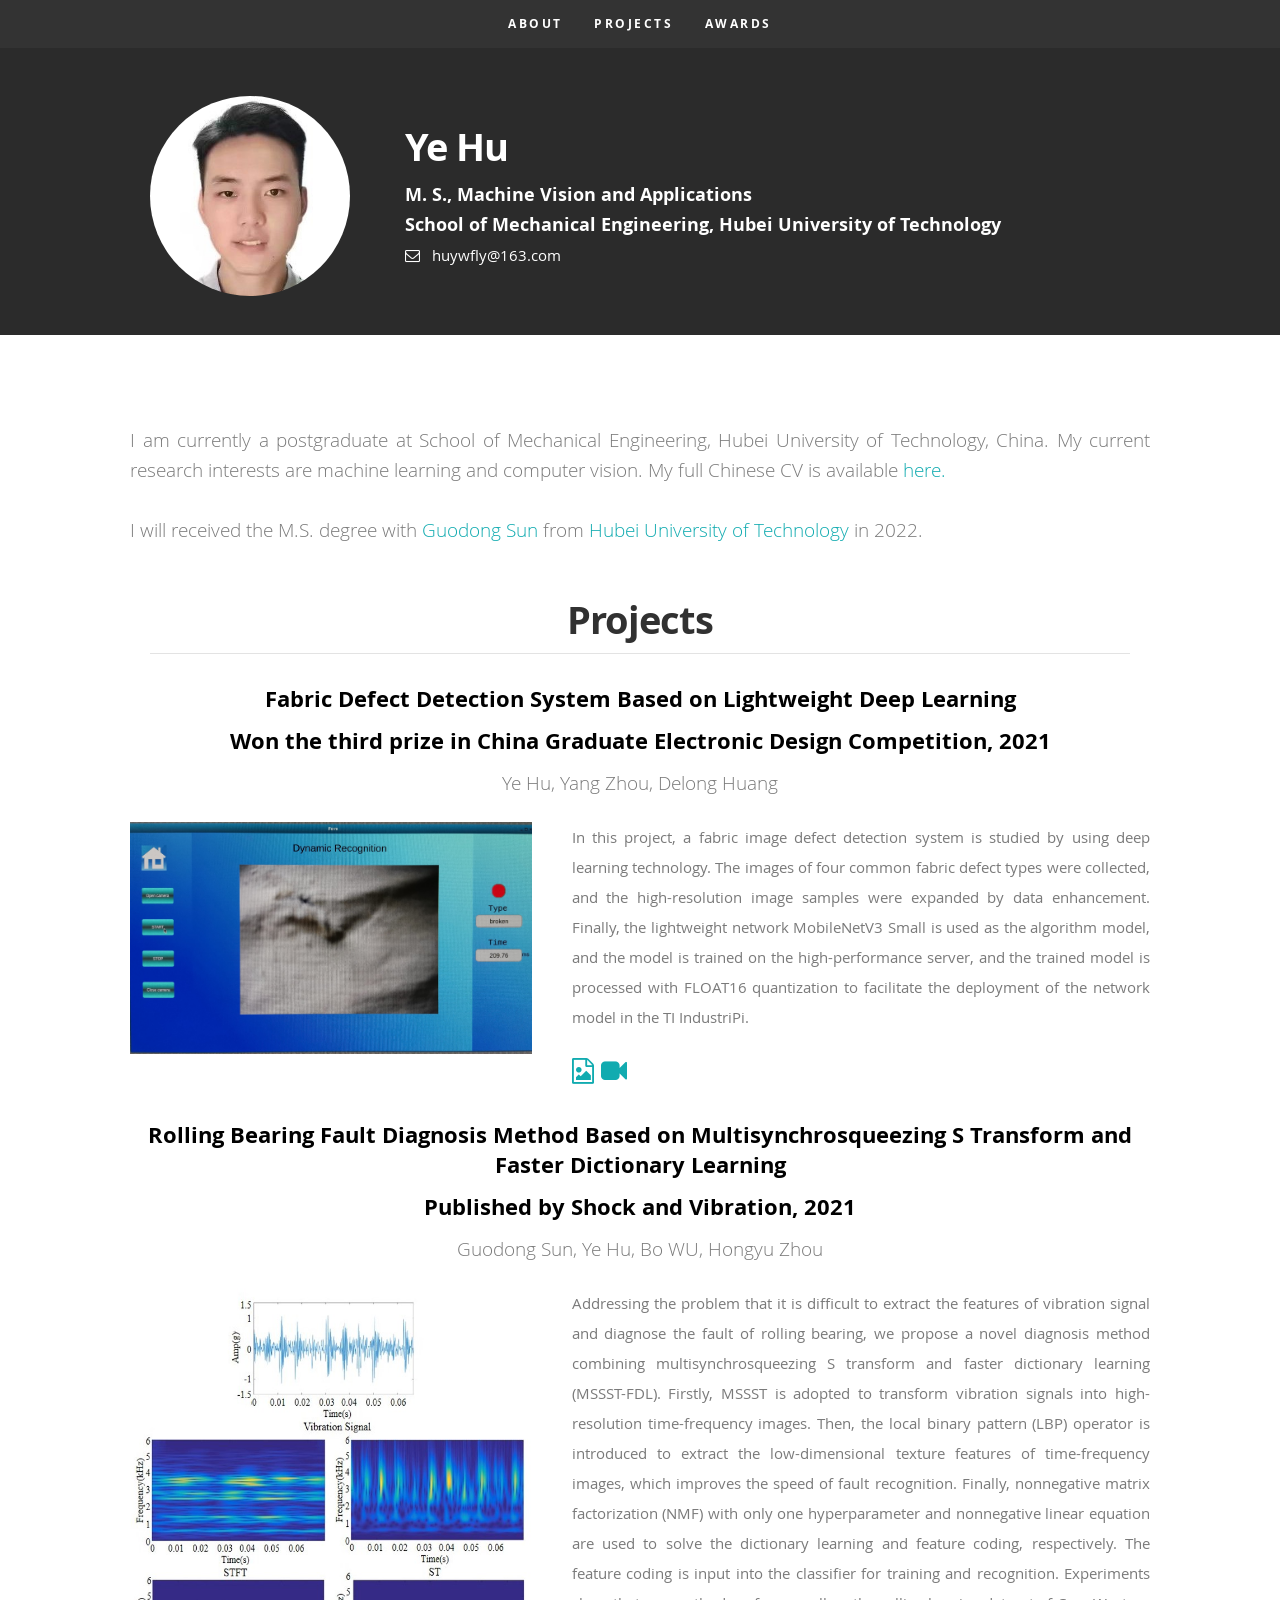
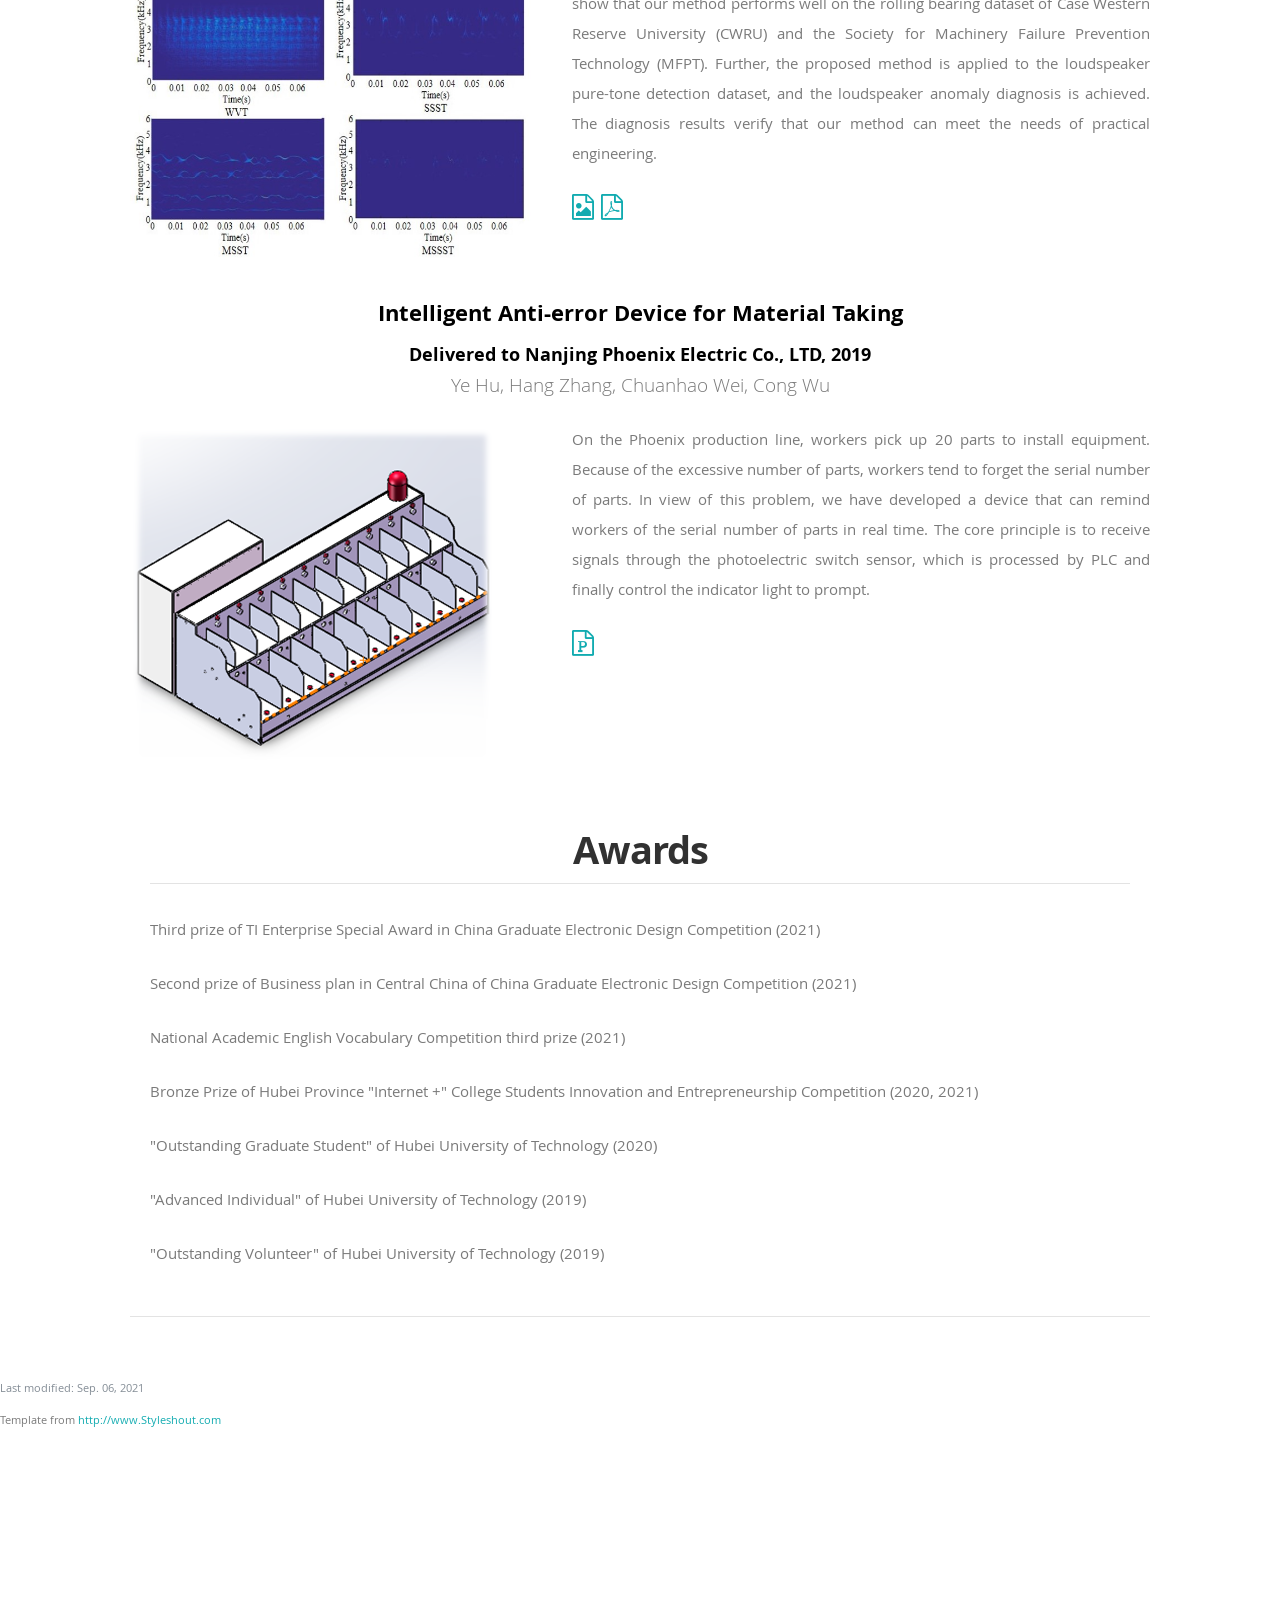
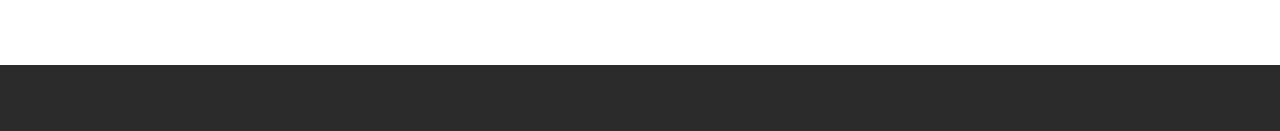
==== commit 4dd27ff6: "Update index.html" ====
--- a/Homepage/index.html
+++ b/Homepage/index.html
@@ -237,25 +237,25 @@
             <div class="row add-bottom">
                     <div class="twelve columns">
                       <p align="justify" class="add-bottom">
-			 <a href="media/YDS-TI-Certificate.pdf" target="_blank" title="Award"> Third prize of TI Enterprise Special Award in China Graduate Electronic Design Competition (2021) </a>
-                      </p>
-                      <p align="justify" class="add-bottom">
-			<a href="media/YDS-Business-Certificate.pdf" target="_blank" title="Award"> Second prize of Business plan in Central China of China Graduate Electronic Design Competition (2021) </a>
+			 Third prize of TI Enterprise Special Award in China Graduate Electronic Design Competition (2021)
+                      </p>
+                      <p align="justify" class="add-bottom">
+			Second prize of Business plan in Central China of China Graduate Electronic Design Competition (2021)
                       </p>
                       <p align="justify" class="add-bottom">
 		        National Academic English Vocabulary Competition third prize (2021)
                       </p>
                       <p align="justify" class="add-bottom">
-			<a href="media/Internet Certificate.pdf" target="_blank" title="Award">  Bronze Prize of Hubei Province "Internet +" College Students Innovation and Entrepreneurship Competition (2020, 2021) </a>
-                      </p>
-                      <p align="justify" class="add-bottom">
-			 <a href="media/Outstanding Graduate Student Certificate.pdf" target="_blank" title="Award">  "Outstanding Graduate Student" of Hubei University of Technology  (2020) </a>
-                      </p>
-                      <p align="justify" class="add-bottom">
-			 <a href="media/Advanced Individual Certificate.pdf" target="_blank" title="Award">  "Advanced Individual" of Hubei University of Technology  (2019) </a>
-                      </p>
-                      <p align="justify" class="add-bottom">
-			 <a href="media/Outstanding Volunteer Certificate.pdf" target="_blank" title="Award">  "Outstanding Volunteer" of Hubei University of Technology  (2019) </a>
+			Bronze Prize of Hubei Province "Internet +" College Students Innovation and Entrepreneurship Competition (2020, 2021)
+                      </p>
+                      <p align="justify" class="add-bottom">
+			 "Outstanding Graduate Student" of Hubei University of Technology  (2020)
+                      </p>
+                      <p align="justify" class="add-bottom">
+			"Advanced Individual" of Hubei University of Technology  (2019)
+                      </p>
+                      <p align="justify" class="add-bottom">
+			 "Outstanding Volunteer" of Hubei University of Technology  (2019)
                       </p>
 		    </div>
                 </div>
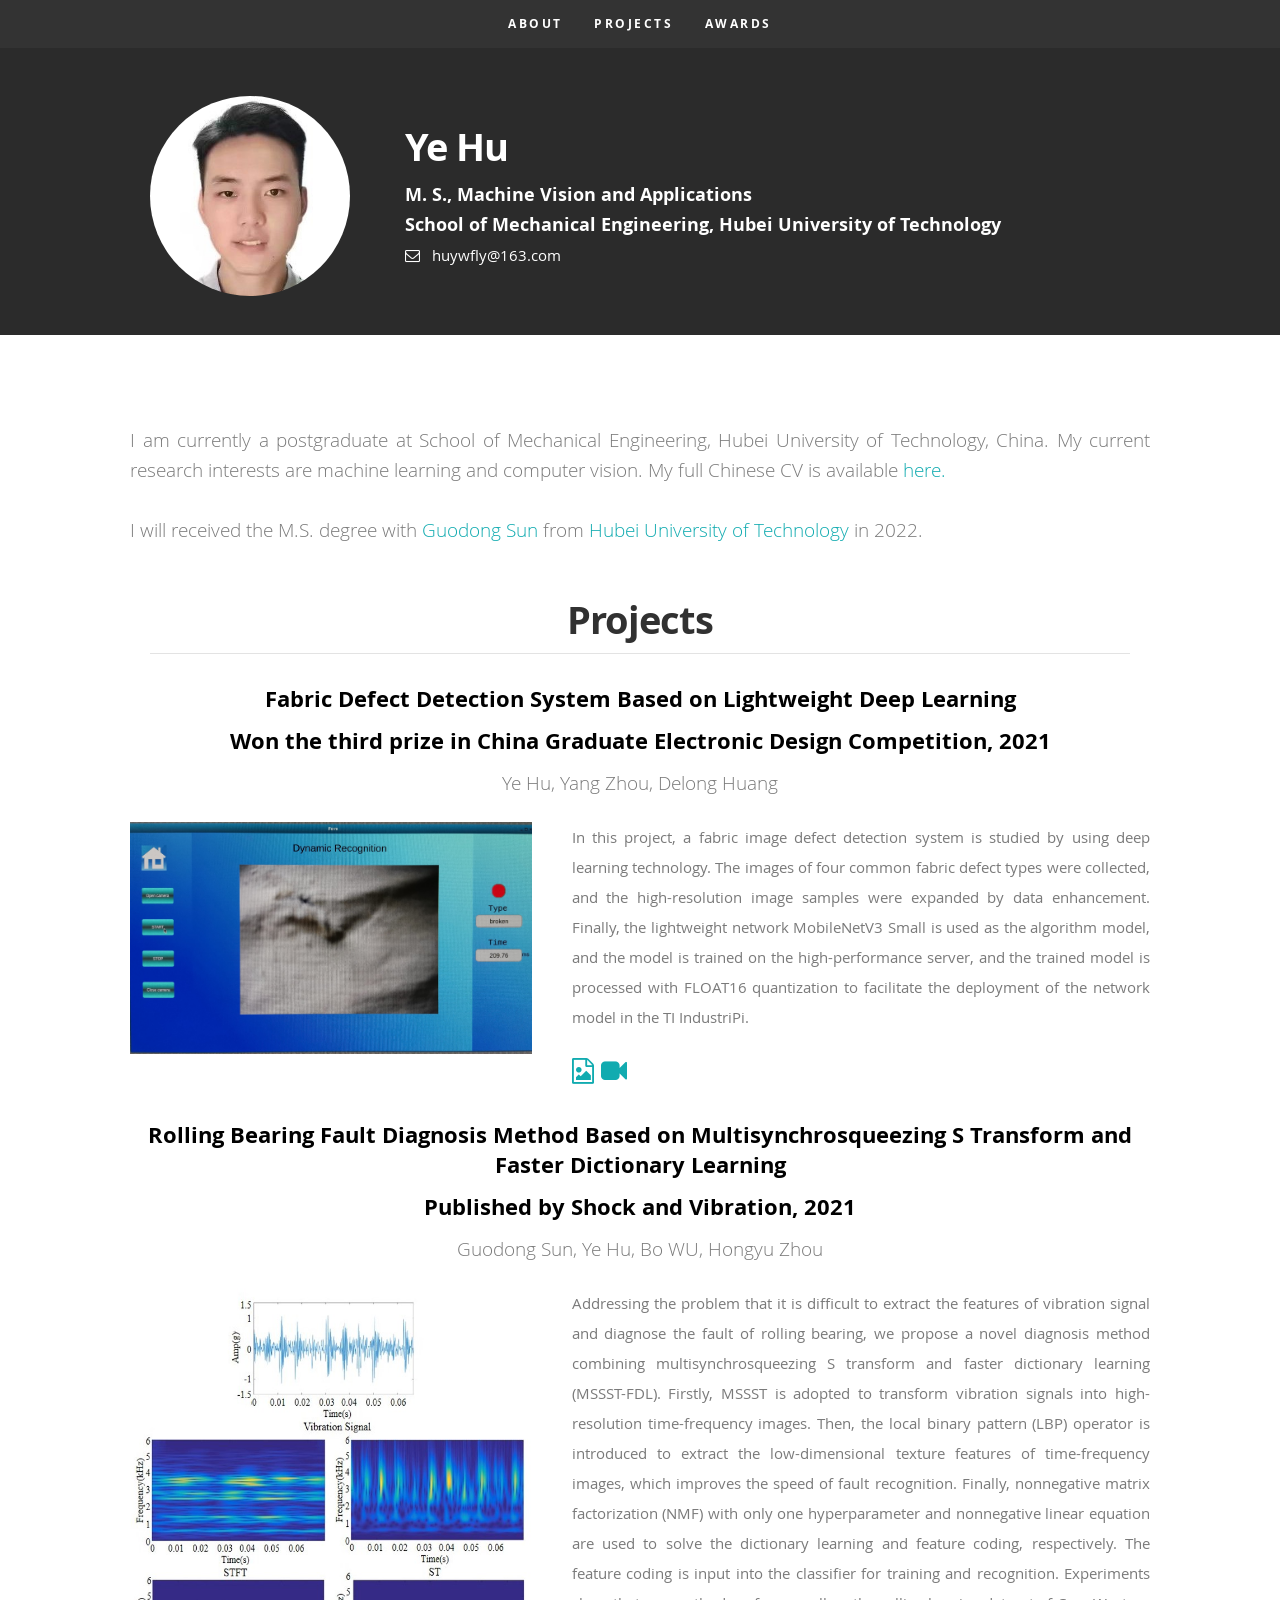
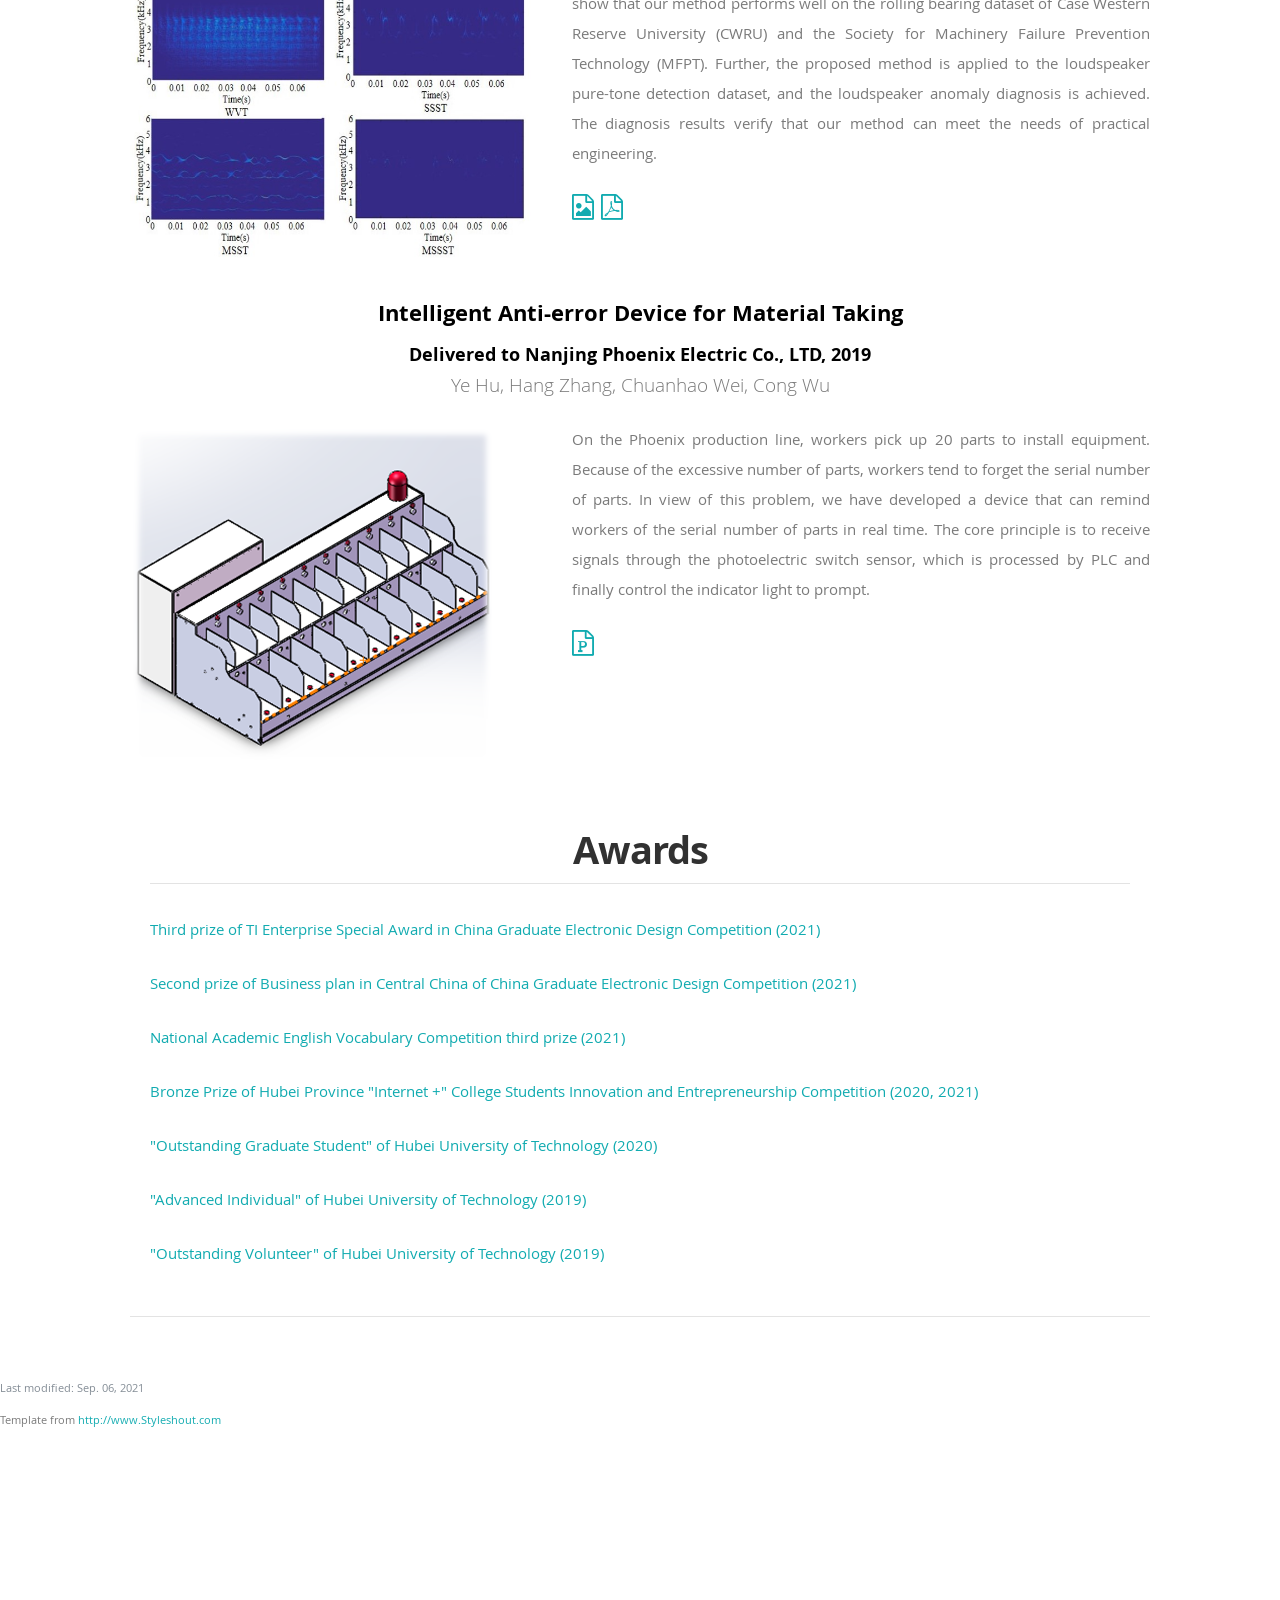
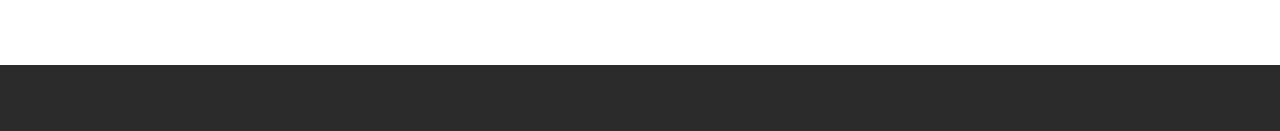
==== commit e4345454: "Update index.html" ====
--- a/Homepage/index.html
+++ b/Homepage/index.html
@@ -237,25 +237,25 @@
             <div class="row add-bottom">
                     <div class="twelve columns">
                       <p align="justify" class="add-bottom">
-			 Third prize of TI Enterprise Special Award in China Graduate Electronic Design Competition (2021)
-                      </p>
-                      <p align="justify" class="add-bottom">
-			Second prize of Business plan in Central China of China Graduate Electronic Design Competition (2021)
-                      </p>
-                      <p align="justify" class="add-bottom">
-		        National Academic English Vocabulary Competition third prize (2021)
-                      </p>
-                      <p align="justify" class="add-bottom">
-			Bronze Prize of Hubei Province "Internet +" College Students Innovation and Entrepreneurship Competition (2020, 2021)
-                      </p>
-                      <p align="justify" class="add-bottom">
-			 "Outstanding Graduate Student" of Hubei University of Technology  (2020)
-                      </p>
-                      <p align="justify" class="add-bottom">
-			"Advanced Individual" of Hubei University of Technology  (2019)
-                      </p>
-                      <p align="justify" class="add-bottom">
-			 "Outstanding Volunteer" of Hubei University of Technology  (2019)
+			 <a href="media/YDS-TI-Certificate.pdf" target="_blank" title="Award"> Third prize of TI Enterprise Special Award in China Graduate Electronic Design Competition (2021) </a>
+                      </p>
+                      <p align="justify" class="add-bottom">
+			<a href="media/YDS-Business-Certificate.pdf" target="_blank" title="Award"> Second prize of Business plan in Central China of China Graduate Electronic Design Competition (2021) </a>
+                      </p>
+                      <p align="justify" class="add-bottom">
+                          <a href="media/Vocabulary_Competition.pdf" target="_blank" title="Award"> National Academic English Vocabulary Competition third prize (2021)</a>
+                      </p>
+                      <p align="justify" class="add-bottom">
+			<a href="media/Internet_Certificate.pdf" target="_blank" title="Award">  Bronze Prize of Hubei Province "Internet +" College Students Innovation and Entrepreneurship Competition (2020, 2021) </a>
+                      </p>
+                      <p align="justify" class="add-bottom">
+			 <a href="media/Outstanding_Graduate_Student_Certificate.pdf" target="_blank" title="Award">  "Outstanding Graduate Student" of Hubei University of Technology  (2020) </a>
+                      </p>
+                      <p align="justify" class="add-bottom">
+			 <a href="media/Advanced_Individual_Certificate.pdf" target="_blank" title="Award">  "Advanced Individual" of Hubei University of Technology  (2019) </a>
+                      </p>
+                      <p align="justify" class="add-bottom">
+			 <a href="media/Outstanding Volunteer Certificate.pdf" target="_blank" title="Award">  "Outstanding Volunteer" of Hubei University of Technology  (2019) </a>
                       </p>
 		    </div>
                 </div>
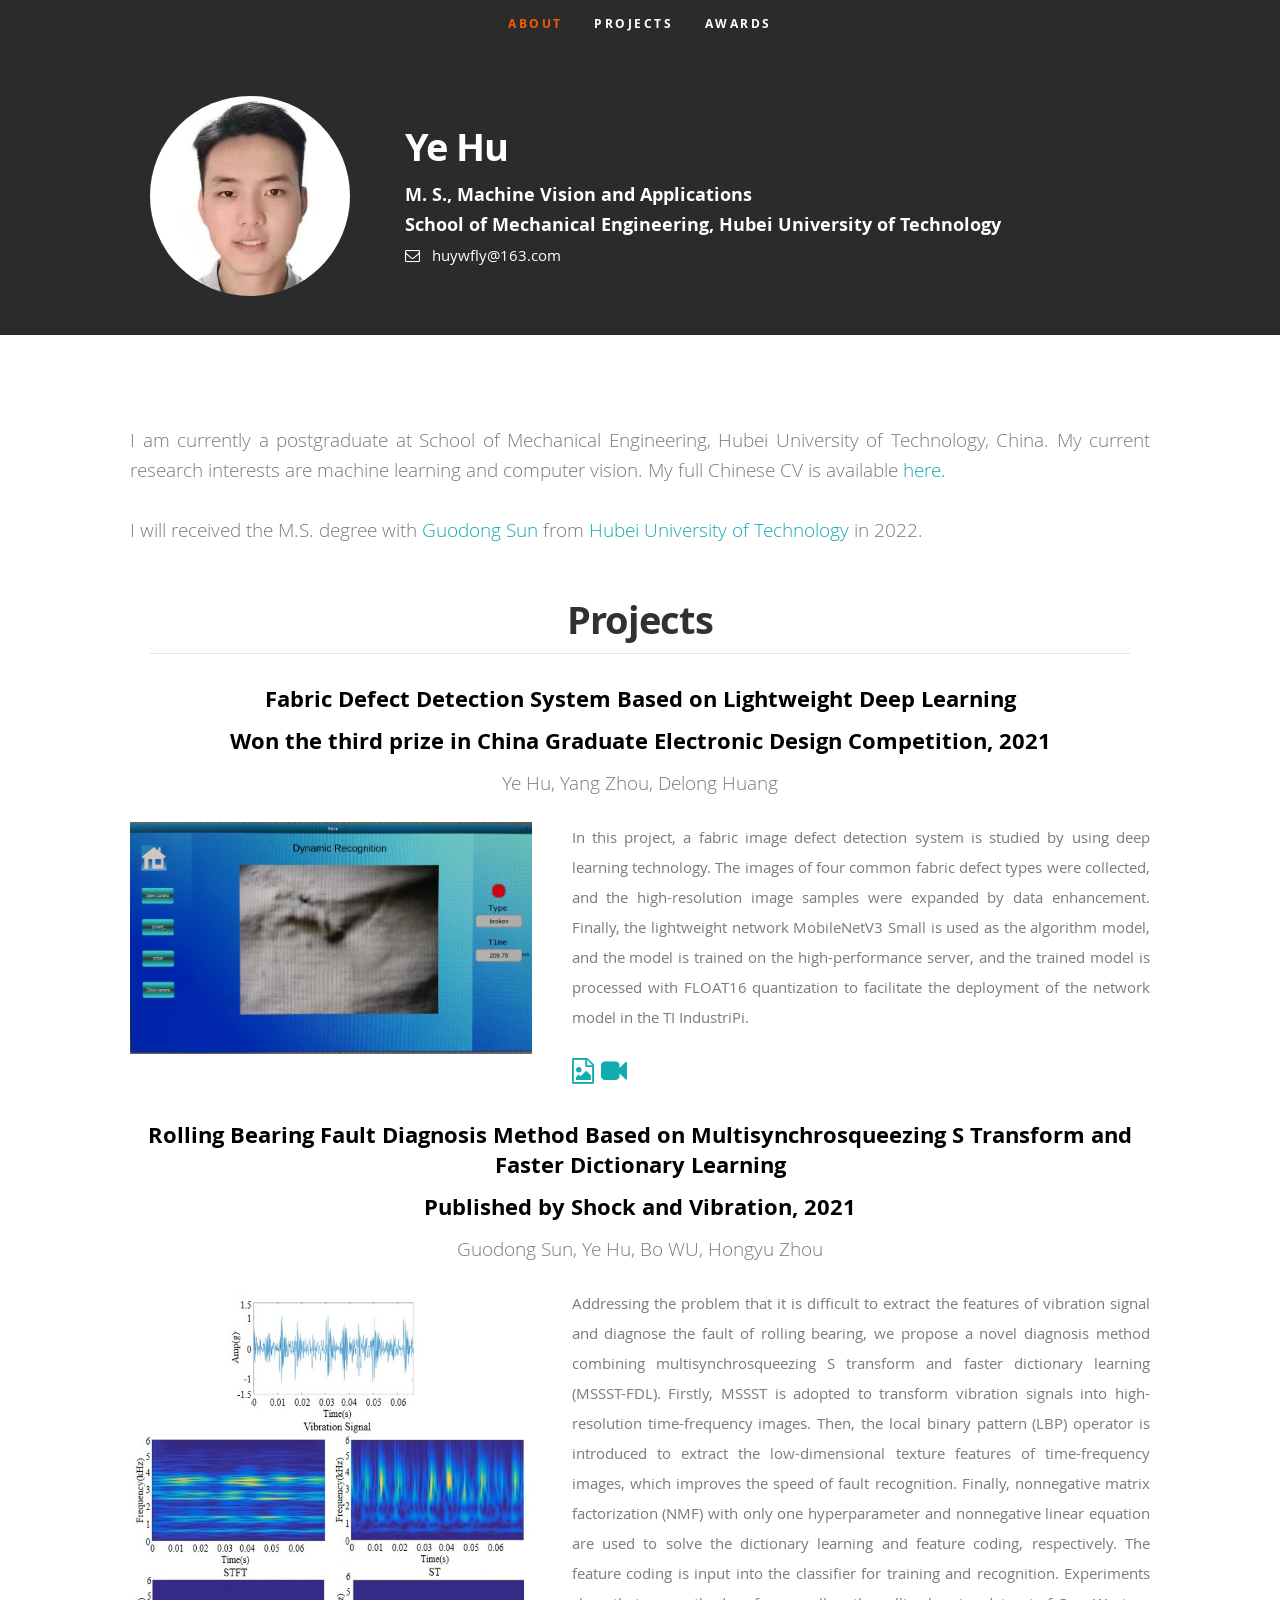
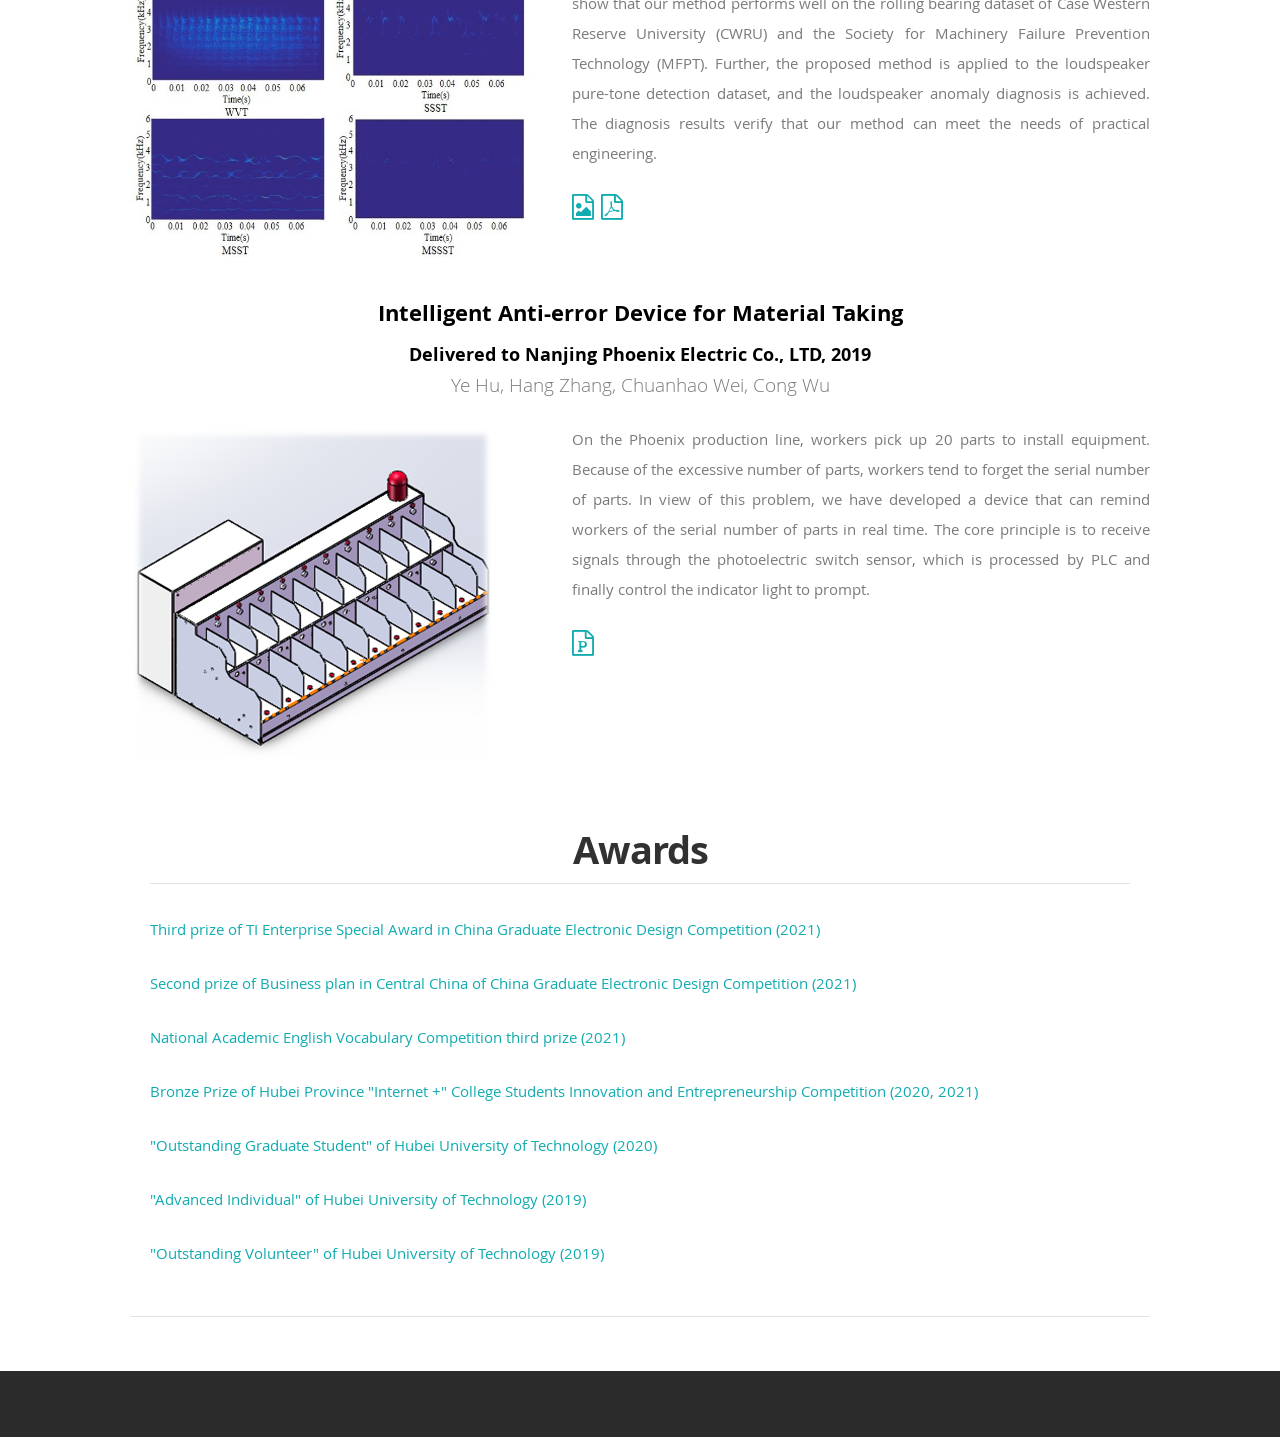
==== commit f5c42e33: "Update index.html" ====
--- a/Homepage/index.html
+++ b/Homepage/index.html
@@ -268,44 +268,6 @@
 
    </section> <!-- Publication Section End-->
 
-	<small> Last modified: Sep. 06, 2021 </small>
-	<p>
-        <small> Template from <a href="http://www.Styleshout.com">http://www.Styleshout.com</a> </small>
-        </p>
-	<!--<small> <span id="busuanzi_container_site_pv">
-                    Total page views <span id="busuanzi_value_site_pv" class="white-color"></span>
-        </span>
-        <span id="busuanzi_container_site_uv">
-                    ,&nbsp; number of visitors <span id="busuanzi_value_site_uv" class="white-color"></span>.
-        </span></small>--!>
-   <!-- Java Script
-   ================================================== -->
-   <script src="http://ajax.googleapis.com/ajax/libs/jquery/1.10.2/jquery.min.js"></script>
-   <script>window.jQuery || document.write('<script src="js/jquery-1.10.2.min.js"><\/script>')</script>
-   <script type="text/javascript" src="js/jquery-migrate-1.2.1.min.js"></script>
-   <script async src="js/busuanzi.pure.mini.js"></script>
-
-   <script src="js/jquery.flexslider.js"></script>
-   <script src="js/waypoints.js"></script>
-   <script src="js/jquery.fittext.js"></script>
-   <script src="js/magnific-popup.js"></script>
-   <script src="js/init.js"></script>
-   <script>
-  	(function(i,s,o,g,r,a,m){i['GoogleAnalyticsObject']=r;i[r]=i[r]||function(){
-  	(i[r].q=i[r].q||[]).push(arguments)},i[r].l=1*new Date();a=s.createElement(o),
-  	m=s.getElementsByTagName(o)[0];a.async=1;a.src=g;m.parentNode.insertBefore(a,m)
-  	})(window,document,'script','https://www.google-analytics.com/analytics.js','ga');
-
-	ga('create', 'UA-105425042-1', 'auto');
-  	ga('send', 'pageview');
-  </script>
-
-<div style='width:400px;height:200px;margin:0 auto'>
-<!--<a href="https://clustrmaps.com/site/1b7cl" title="Visit tracker"><img src="//www.clustrmaps.com/map_v2.png?d=wHZzsZcsBCB6HxOqmaDqDJX5oLT_yvrQ5HQx9agcvJo&cl=ffffff"></a>-->
-<!--<script type="text/javascript" id="clustrmaps" src="//cdn.clustrmaps.com/map_v2.js?d=wHZzsZcsBCB6HxOqmaDqDJX5oLT_yvrQ5HQx9agcvJo&cl=ffffff&w=a"></script>-->
-<!--<script type="text/javascript" id="clustrmaps" src="//cdn.clustrmaps.com/map_v2.js?d=ItPniLpvAlUyBKssdgFtKwBDg8lP1ao3ju4dmDzw6uA&cl=ffffff&w=a"></script>-->
-<script type="text/javascript" id="clustrmaps" src="//clustrmaps.com/map_v2.js?d=tTMsWaOSBm1xJqnOZFCRHWyemYimfkjn01seRPaBtyw&cl=ffffff&w=a"></script></div>
-
 </body>
 
 </html>
